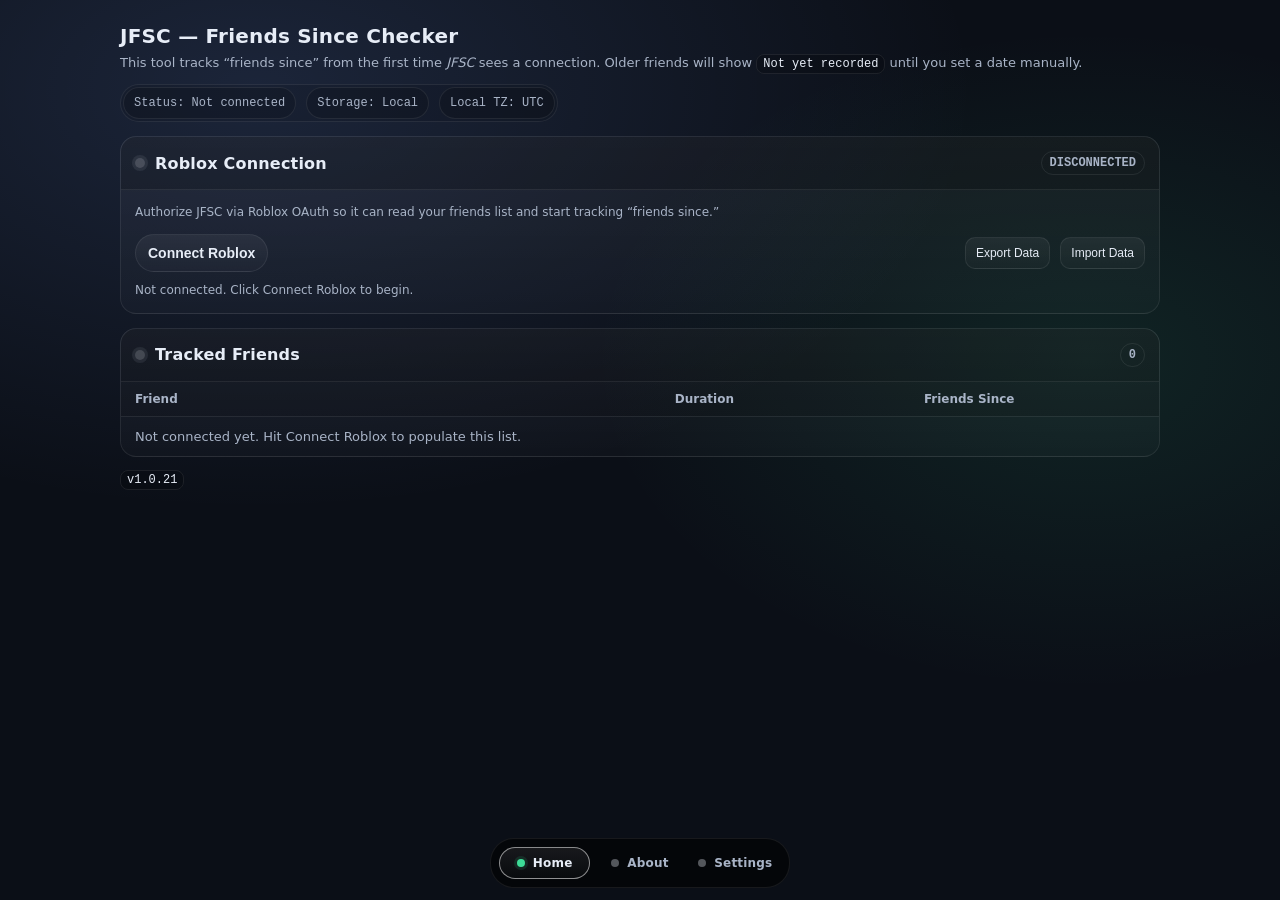
==== index.html @ 0843de8d "Reordered grid tabs" ====
<!doctype html>
<html lang="en">
	<head>
		<meta charset="utf-8" />
		<meta name="viewport" content="width=device-width,initial-scale=1,viewport-fit=cover" />
		<meta name="theme-color" content="#0b0f17">

		<meta name="apple-mobile-web-app-capable" content="yes">
		<meta name="apple-mobile-web-app-status-bar-style" content="black-translucent">

		<title>JFSC — Jeebus’ Friends Since Checker</title>

		<link rel="icon" href="./favicon.ico" sizes="any">
		<link rel="stylesheet" href="./assets/site.css">
	</head>
	<body>
		<div class="wrap">
			<header>
				<div>
					<h1>JFSC — Friends Since Checker</h1>
					<div class="sub">
						This tool tracks “friends since” from the first time <em>JFSC</em> sees a connection.
						Older friends will show <code class="inline">Not yet recorded</code> until you set a date manually.
					</div>
				</div>

				<div class="fadeWrap fadeScroll" id="toolbarFade">
					<div class="toolbar hScroll" id="toolbarScroll">
						<div class="pill" id="statusPill">Status: Not connected</div>
						<div class="pill" id="storagePill">Storage: Local</div>
						<div class="pill" id="tzPill">Local TZ: —</div>
					</div>
				</div>
			</header>

			<div class="grid">
				<section class="card span2">
					<div class="head">
						<div class="title"><span class="statusDot off" id="authDot"></span>Roblox Connection</div>
						<div class="tag" id="authTag">DISCONNECTED</div>
					</div>

					<div style="padding:14px;">
						<div class="footer" style="margin-top:0;">
							Authorize JFSC via Roblox OAuth so it can read your friends list and start tracking “friends since.”
						</div>

						<div class="toolbar" style="justify-content:flex-start; margin-top:12px; gap:10px; flex-wrap:wrap;">
							<button id="connectBtn" type="button" style="padding:10px 12px; font-weight:800;">
								Connect Roblox
							</button>

							<button id="disconnectBtn" type="button" class="smallBtn" style="display:none;">
								Disconnect
							</button>

							<span style="flex:1;"></span>

							<button id="exportBtn" type="button" class="smallBtn">
								Export Data
							</button>

							<button id="importBtn" type="button" class="smallBtn">
								Import Data
							</button>

							<input id="importFile" type="file" accept="application/json,.json" style="display:none;">
						</div>

						<div class="footer" id="authHint" style="margin-top:10px;">
							Not connected. Click <span class="mono">Connect Roblox</span> to begin.
						</div>
					</div>
				</section>

				<section class="card span2">
					<div class="head">
						<div class="title"><span class="statusDot off" id="friendsDot"></span>Tracked Friends</div>
						<div class="tag" id="friendsTag">0</div>
					</div>

					<div class="fadeWrap fadeScroll" id="friendsFade">
						<div class="tableScroll" id="friendsScroll" style="width: 100%;">
							<table>
								<thead>
									<tr>
										<th style="width:52%; cursor:pointer;" data-sort="name">Friend</th>
										<th style="width:24%; cursor:pointer;" data-sort="duration">Duration</th>
										<th style="width:24%; cursor:pointer;" data-sort="since">Friends Since</th>
									</tr>
								</thead>

								<tbody id="friendsBody">
									<tr>
										<td colspan="3" class="muted">
											Not connected yet. Hit <span class="mono">Connect Roblox</span> to populate this list.
										</td>
									</tr>
								</tbody>
							</table>
						</div>
					</div>
				</section>
			</div>

			<div class="footer">
				<code class="inline" id="versionCode">v—</code>
			</div>

			<div class="tabsBar" style="width: 100%;">
				<nav class="tabs">
					<a class="tabBtn active" data-tab="home" href="./"><span class="tabDot"></span> Home</a>
					<a class="tabBtn" data-tab="about" href="./pages/about/"><span class="tabDot"></span> About</a>
					<a class="tabBtn" data-tab="settings" href="./pages/settings/"><span class="tabDot"></span> Settings</a>
				</nav>
			</div>
		</div>

		<script type="module">
			import {
				attachFadeToScroller,
				autoMarkActiveTab,
				initAppSettings,
				startOrbBackgroundFromSettings,
				JSTC_VERSION
			} from "./assets/site.js"

			// Always-run boot (won’t brick if api/db/oauth are broken)
			const tz = Intl.DateTimeFormat().resolvedOptions().timeZone || "Local"
			document.getElementById("tzPill").textContent = `Local TZ: ${tz}`
			document.getElementById("versionCode").textContent = `v${JSTC_VERSION}`

			initAppSettings()
			startOrbBackgroundFromSettings({ spawnEveryMs: 1600, sizeMin: 340, sizeMax: 720 })
			autoMarkActiveTab("home")

			attachFadeToScroller(
				document.getElementById("toolbarScroll"),
				document.getElementById("toolbarFade")
			)

			attachFadeToScroller(
				document.getElementById("friendsScroll"),
				document.getElementById("friendsFade")
			)

			const el = {
				authDot: document.getElementById("authDot"),
				authTag: document.getElementById("authTag"),
				statusPill: document.getElementById("statusPill"),
				authHint: document.getElementById("authHint"),

				friendsDot: document.getElementById("friendsDot"),
				friendsTag: document.getElementById("friendsTag"),
				friendsBody: document.getElementById("friendsBody"),
				friendsScroll: document.getElementById("friendsScroll"),

				connectBtn: document.getElementById("connectBtn"),
				disconnectBtn: document.getElementById("disconnectBtn"),

				exportBtn: document.getElementById("exportBtn"),
				importBtn: document.getElementById("importBtn"),
				importFile: document.getElementById("importFile"),
			}

			const status = {
				lastText: "Not connected",
				timer: null,
			}

			function setStatus(text){
				status.lastText = text
				el.statusPill.textContent = `Status: ${text}`
			}

			function setStatusTemp(text, ms = 1800){
				if (status.timer) clearTimeout(status.timer)
				el.statusPill.textContent = `Status: ${text}`
				status.timer = setTimeout(() => {
					el.statusPill.textContent = `Status: ${status.lastText}`
					status.timer = null
				}, ms)
			}

			function setDotState(dotEl, state){
				// state: "ok" | "loading" | "error" | "off"
				dotEl.classList.remove("warn", "bad", "off")
				if (state === "loading") dotEl.classList.add("warn")
				else if (state === "error") dotEl.classList.add("bad")
				else if (state === "off") dotEl.classList.add("off")
			}

			function setAuthUi(connected, state){
				el.authTag.textContent = connected ? "CONNECTED" : "DISCONNECTED"
				setDotState(el.authDot, connected ? state : "off")
				el.authHint.textContent = connected
					? "Connected. You can reconnect if something stops working, or disconnect to clear local tokens."
					: "Not connected. Click Connect Roblox to begin."
			}

			function setFriendsUi(count, state){
				el.friendsTag.textContent = String(count ?? 0)
				setDotState(el.friendsDot, state)
			}

			function escapeHtml(s){
				return String(s)
					.replace(/&/g, "&amp;")
					.replace(/</g, "&lt;")
					.replace(/>/g, "&gt;")
					.replace(/"/g, "&quot;")
					.replace(/'/g, "&#039;")
			}

			function renderPlaceholder(text){
				el.friendsBody.innerHTML = `
					<tr>
						<td colspan="3" class="muted">${escapeHtml(text)}</td>
					</tr>
				`
			}

			function chunk(arr, size){
				const out = []
				for (let i = 0; i < arr.length; i += size) out.push(arr.slice(i, i + size))
				return out
			}

			async function copyToClipboard(text){
				const t = String(text ?? "")
				if (!t) return false

				try {
					if (navigator.clipboard?.writeText){
						await navigator.clipboard.writeText(t)
						return true
					}
				} catch {}

				try {
					const ta = document.createElement("textarea")
					ta.value = t
					ta.setAttribute("readonly", "true")
					ta.style.position = "fixed"
					ta.style.left = "-9999px"
					ta.style.top = "-9999px"
					document.body.appendChild(ta)
					ta.select()
					const ok = document.execCommand("copy")
					document.body.removeChild(ta)
					return !!ok
				} catch {}

				return false
			}

			// Load the rest only if those modules are valid
			let startOAuthLogin, api, db

			try {
				({ startOAuthLogin } = await import("./assets/oauth.js"))
				api = await import("./assets/api.js")
				db = await import("./assets/db.js")
			} catch (e) {
				console.error(e)
				setStatus("Boot failed")
				setAuthUi(false, "error")
				setFriendsUi(0, "off")
				renderPlaceholder("App boot failed. Open console for details.")
				throw e
			}

			const {
				fetchUserInfo,
				fetchAllFriends,
				fetchAvatarHeadshots,
				hasAccessToken,
				clearStoredTokens,
			} = api

			const {
				loadDb,
				ensureOwner,
				syncFriends,
				setManualFriendsSince,
				clearRecordedFriendsSince,
				formatLocalDateTime,
				formatDurationSince,
				loadFriendsCache,
				saveFriendsCache,

				// NEW db helpers
				exportTrackedData,
				importTrackedData,
			} = db

			const state = {
				userId: null,
				db: null,
				friends: [],
				headshotMap: new Map(),
				openEditorUserId: null,
				durationTimer: null,
			}
			
			const sortState = {
				key: "since",	// "name" | "since" | "duration"
				dir: "asc",		// "asc" | "desc"
			}

			function setHeaderSortIndicators(){
				const ths = document.querySelectorAll("#friendsScroll th[data-sort]")
				for (const th of ths){
					const key = th.dataset.sort
					const label = th.dataset.label || th.textContent.trim()
					th.dataset.label = label

					const active = (key === sortState.key)
					th.classList.toggle("isActive", active)

					const arrow = active ? (sortState.dir === "asc" ? "▲" : "▼") : ""
					th.innerHTML = `${escapeHtml(label)}<span class="thArrow" aria-hidden="true">${arrow}</span>`
				}
			}

			(function initFriendsHeaderSorting(){
			const thead = document.querySelector("#friendsScroll thead")
			if (!thead) return

			thead.addEventListener("mousedown", (ev) => {
				const th = ev.target.closest("th[data-sort]")
				if (th) ev.preventDefault()
			})

			thead.addEventListener("click", (ev) => {
				const th = ev.target.closest("th[data-sort]")
				if (!th) return

				const key = th.dataset.sort

				if (sortState.key === key){
				sortState.dir = (sortState.dir === "asc") ? "desc" : "asc"
				} else {
				sortState.key = key
				// defaults that feel right
				if (key === "duration") sortState.dir = "desc" // longest first
				else if (key === "since") sortState.dir = "asc" // earliest first
				else sortState.dir = "asc"
				}

				// Re-render using current state
				if (state.friends?.length){
				renderFriendsTable(state.friends, state.headshotMap, state.db)
				} else {
				// still update arrows even if we have no rows yet
				setHeaderSortIndicators()
				}
			})
			})()

			function updateConnectButtonLabel(){
				el.connectBtn.textContent = hasAccessToken() ? "Reconnect Roblox" : "Connect Roblox"
				el.disconnectBtn.style.display = hasAccessToken() ? "" : "none"
			}

			function badgeFor(rec){
				if (!rec) return { label: "LEGACY", source: "not_recorded" }
				if (rec.source === "manual") return { label: "MANUAL", source: "manual" }
				if (rec.friendsSinceMs) return { label: "OBSERVED", source: rec.source || "observed" }
				return { label: "LEGACY", source: rec.source || "not_recorded" }
			}

			function two(n){
				return String(n).padStart(2, "0")
			}

			function msToLocalDateInput(ms){
				if (!Number.isFinite(ms) || ms <= 0) return ""
				const d = new Date(ms)
				return `${d.getFullYear()}-${two(d.getMonth() + 1)}-${two(d.getDate())}`
			}

			function localDateInputToMs(v){
				// v: "YYYY-MM-DD" (local)
				if (!v || typeof v !== "string") return null
				const m = v.match(/^(\d{4})-(\d{2})-(\d{2})$/)
				if (!m) return null
				const y = Number(m[1])
				const mo = Number(m[2])
				const d = Number(m[3])
				if (!Number.isFinite(y) || !Number.isFinite(mo) || !Number.isFinite(d)) return null
				return new Date(y, mo - 1, d, 0, 0, 0, 0).getTime()
			}

			function tickDurations(){
				const now = Date.now()
				const nodes = el.friendsBody.querySelectorAll(".durText")
				for (const n of nodes){
					const ms = Number(n.dataset.sinceMs || 0)
					n.textContent = formatDurationSince(ms, { now })
				}
			}

			function startDurationTicker(){
				if (state.durationTimer) clearInterval(state.durationTimer)
				state.durationTimer = setInterval(tickDurations, 1000)
				tickDurations()
			}

			function closeOpenEditor(){
				if (!state.openEditorUserId) return
				const uid = state.openEditorUserId
				state.openEditorUserId = null
				updateRowFromDb(uid)
			}

			function updateRowFromDb(userId){
				const uid = Number(userId)
				if (!Number.isFinite(uid) || uid <= 0) return

				const rec = state.db?.friends?.[String(uid)] || null
				const sinceMs = rec?.friendsSinceMs ?? 0
				const badge = badgeFor(rec)

				const sinceSpan = el.friendsBody.querySelector(`.sinceText[data-uid="${uid}"]`)
				const durSpan = el.friendsBody.querySelector(`.durText[data-uid="${uid}"]`)
				const badgeSpan = el.friendsBody.querySelector(`.badgeTag[data-uid="${uid}"]`)
				const sinceCell = el.friendsBody.querySelector(`td[data-cell="since"][data-uid="${uid}"]`)

				if (sinceSpan){
					sinceSpan.dataset.sinceMs = String(sinceMs || 0)
					sinceSpan.textContent = sinceMs ? formatLocalDateTime(sinceMs) : "Not yet recorded"
				}
				if (durSpan){
					durSpan.dataset.sinceMs = String(sinceMs || 0)
				}
				if (badgeSpan){
					badgeSpan.textContent = badge.label
				}
				if (sinceCell && !sinceSpan){
					const sinceText = sinceMs ? formatLocalDateTime(sinceMs) : "Not yet recorded"
					sinceCell.innerHTML = `
							<span class="sinceText" data-uid="${uid}" data-since-ms="${sinceMs || 0}">${escapeHtml(sinceText)}</span>
							<button type="button" class="smallBtn" data-action="edit-since" data-uid="${uid}" style="margin-left:4px; padding:6px 8px;">✏</button>
					`
				}
				tickDurations()
			}

			function openEditor(userId){
				const uid = Number(userId)
				if (!Number.isFinite(uid) || uid <= 0) return
				if (state.openEditorUserId && state.openEditorUserId !== uid) closeOpenEditor()
				state.openEditorUserId = uid

				const sinceCell = el.friendsBody.querySelector(`td[data-cell="since"][data-uid="${uid}"]`)
				if (!sinceCell) return

				const rec = state.db?.friends?.[String(uid)] || null
				const sinceMs = rec?.friendsSinceMs ?? 0
				const v = sinceMs ? msToLocalDateInput(sinceMs) : ""

				sinceCell.innerHTML = `
					<div style="display:flex; gap:8px; align-items:center; flex-wrap:wrap;">
						<input
							type="date"
							value="${escapeHtml(v)}"
							data-uid="${uid}"
							class="sinceInput"
							style="
								width: 160px;
								color: var(--text);
								background: rgba(0,0,0,.18);
								border: 1px solid var(--border);
								border-radius: 10px;
								padding: 8px 10px;
								font-family: var(--mono);
								font-size: 12px;
								outline: none;
							"
						/>
						<button type="button" class="smallBtn" data-action="save-since" data-uid="${uid}" style="font-weight:800; padding:6px 10px;">Save</button>
						<button type="button" class="smallBtn" data-action="clear-since" data-uid="${uid}" style="padding:6px 10px;">Clear</button>
						<button type="button" class="smallBtn" data-action="cancel-since" data-uid="${uid}" style="padding:6px 10px;">Cancel</button>
					</div>
					<div class="muted" style="margin-top:8px;">Set the date you became friends (local date). Time isn’t tracked.</div>
				`

				const input = sinceCell.querySelector("input.sinceInput")
				if (input) input.focus()
			}

			function renderFriendsTable(friends, headshotMap, dbState){
				state.friends = friends || []
				state.headshotMap = headshotMap || new Map()
				state.db = dbState || state.db

				const rows = (friends || []).map((f) => {
					const rec = dbState?.friends?.[String(f.id)] || null
					const friendsSinceMs = rec?.friendsSinceMs ?? null
					const badge = badgeFor(rec)

					return {
						id: f.id,
						name: f.name || "",
						displayName: f.displayName || "",
						img: headshotMap.get(f.id) || "",
						friendsSinceMs,
						badge,
					}
				})

				function sortRank(ms){
					// Not recorded goes last.
					return ms ? 0 : 1
				}

				rows.sort((a, b) => {
					const dir = sortState.dir === "asc" ? 1 : -1

					// Always push "Not yet recorded" to the bottom regardless of direction
					const ar = sortRank(a.friendsSinceMs)
					const br = sortRank(b.friendsSinceMs)
					if (ar !== br) return ar - br

					if (sortState.key === "name"){
						const an = (a.displayName || a.name || `User ${a.id}`).toLowerCase()
						const bn = (b.displayName || b.name || `User ${b.id}`).toLowerCase()
						return an.localeCompare(bn) * dir
					}

					if (sortState.key === "since"){
						// Earlier/later friends since
						const av = a.friendsSinceMs || 0
						const bv = b.friendsSinceMs || 0
						return (av - bv) * dir
					}

					if (sortState.key === "duration"){
						// Duration is essentially "how old is friendsSinceMs"
						// Older sinceMs => longer duration.
						const av = a.friendsSinceMs || 0
						const bv = b.friendsSinceMs || 0
						return (av - bv) * dir
					}

					// fallback
					return 0
				})

				el.friendsBody.innerHTML = rows.map((r) => {
					const displayName = r.displayName || r.name || `User ${r.id}`
					const username = r.name ? `@${r.name}` : "@—"
					const sinceText = r.friendsSinceMs ? formatLocalDateTime(r.friendsSinceMs) : "Not yet recorded"
					const sinceMs = r.friendsSinceMs || 0

					const img = r.img
						? `<img class="friendAvatar" src="${escapeHtml(r.img)}" alt="">`
						: `<span class="friendAvatar ph"></span>`

					return `
						<tr>
							<td class="friendCell">
								${img}
								<div class="friendMeta">
									<div class="friendTop">
										<span
											data-copy-text="${escapeHtml(displayName)}"
											title="Click to copy display name"
											class="friendDisplay"
										>${escapeHtml(displayName)}</span>

										<span class="tag badgeTag" data-uid="${r.id}">${escapeHtml(r.badge.label)}</span>
									</div>

									<div class="friendSub">
										<span
											data-copy-text="${escapeHtml(username)}"
											title="Click to copy username"
											class="friendCopy"
										>${escapeHtml(username)}</span>

										<span
											data-copy-text="${escapeHtml(String(r.id))}"
											title="Click to copy user id"
											class="friendCopy"
										> (${escapeHtml(String(r.id))})</span>
									</div>
								</div>
							</td>
							
							<td class="mono" style="width:max-content;">
								<span class="durText" data-uid="${r.id}" data-since-ms="${sinceMs}">${escapeHtml(formatDurationSince(sinceMs, { now: Date.now() }))}</span>
							</td>
							<td class="mono" data-cell="since" data-uid="${r.id}" style="width:max-content;">
								<div>
									<span class="sinceText" data-uid="${r.id}" data-since-ms="${sinceMs}">${escapeHtml(sinceText)}</span>
									<button type="button" class="smallBtn" data-action="edit-since" data-uid="${r.id}" style="margin-left:4px; padding:6px 8px;">✏</button>
								</div>
							</td>
						</tr>
					`
				}).join("")

				setHeaderSortIndicators()
				startDurationTicker()
			}

			function downloadJson(filename, obj){
				const txt = JSON.stringify(obj, null, 2)
				const blob = new Blob([txt], { type: "application/json" })
				const url = URL.createObjectURL(blob)

				const a = document.createElement("a")
				a.href = url
				a.download = filename
				document.body.appendChild(a)
				a.click()
				document.body.removeChild(a)

				setTimeout(() => URL.revokeObjectURL(url), 2500)
			}

			function applyImport(payload){
				if (!state.userId || !state.friends?.length){
					setStatusTemp("Import requires a loaded friends list (Connect first).", 3200)
					return
				}

				const allowedFriendIds = new Set(
					state.friends
						.map((f) => Number(f.id))
						.filter((n) => Number.isFinite(n) && n > 0)
				)

				state.db = state.db || loadDb()

				const res = importTrackedData(state.db, payload, {
					allowedFriendIds,
					manualOverrides: true,
				})

				state.db = res.db

				// Refresh snapshot after import (optional but useful)
				if (typeof saveFriendsCache === "function"){
					try { saveFriendsCache(state.db, state.friends, state.headshotMap) } catch {}
				}

				renderFriendsTable(state.friends, state.headshotMap, state.db)

				setStatusTemp(
					`Imported ${res.applied}. Skipped ${res.skippedNotFriend} not-friends, ${res.skippedProtected} manual-protected, ${res.skippedBad} invalid.`,
					4200
				)
			}

			async function refreshFriends(){
				updateConnectButtonLabel()

				if (!hasAccessToken()){
					setStatus("Not connected")
					setAuthUi(false, "off")
					setFriendsUi(0, "off")
					renderPlaceholder("Not connected yet. Hit Connect Roblox to populate this list.")
					return
				}

				// Try to show cached friends instantly
				state.db = null
				state.userId = null
				state.friends = []
				state.headshotMap = new Map()
				state.openEditorUserId = null

				let cached = null
				try {
					state.db = loadDb()
					if (typeof loadFriendsCache === "function") cached = loadFriendsCache(state.db)
				} catch (e) {
					console.warn("Local cache load failed:", e)
				}

				if (cached && cached.friends?.length) {
					setStatus("Updating…")
					setAuthUi(true, "loading")
					setFriendsUi(cached.friends.length, "loading")
					renderFriendsTable(cached.friends, cached.headshotMap || new Map(), state.db)
				} else {
					setStatus("Loading…")
					setAuthUi(true, "loading")
					setFriendsUi(0, "loading")
					renderPlaceholder("Loading user…")
				}

				let user
				try {
					user = await fetchUserInfo()
				} catch (e) {
					console.error(e)
					setStatus("Auth failed")
					setAuthUi(true, "error")
					setFriendsUi(0, "off")
					renderPlaceholder("Failed to load user info. Try reconnecting.")
					return
				}

				const userId = Number(user?.sub || 0)
				if (!Number.isFinite(userId) || userId <= 0){
					setStatus("Auth failed")
					setAuthUi(true, "error")
					setFriendsUi(0, "off")
					renderPlaceholder("OAuth userinfo did not include a valid user id.")
					return
				}

				setStatus("Updating…")
				setAuthUi(true, "ok")
				if (!cached || !cached.friends?.length){
					setFriendsUi(0, "loading")
					renderPlaceholder("Loading friends list…")
				}

				let friends = []
				try {
					friends = await fetchAllFriends(userId, { pageLimit: 100, hardCap: 5000 })
				} catch (e) {
					console.error(e)
					setStatus("Loading failed")
					setAuthUi(true, "ok")
					setFriendsUi(0, "error")
					renderPlaceholder("Failed to fetch friends list (rate limited or endpoint error).")
					return
				}

				setStatus("Connected")
				setAuthUi(true, "ok")
				setFriendsUi(friends.length, "ok")

				const ids = friends.map((f) => f.id)
				const headshotMap = new Map(cached?.headshotMap ? cached.headshotMap : [])

				const missing = ids.filter((id) => !headshotMap.get(id))
				if (missing.length){
					if (!cached || !cached.friends?.length) renderPlaceholder("Loading thumbnails…")
					for (const part of chunk(missing, 100)){
						try {
							const m = await fetchAvatarHeadshots(part, { size: "48x48", isCircular: true })
							for (const [k, v] of m.entries()) headshotMap.set(k, v)
						} catch (e) {
							console.warn("Headshot fetch chunk failed:", e)
						}
					}
				}

				let dbState = state.db || loadDb()
				dbState = ensureOwner(dbState, userId)
				syncFriends(dbState, ids)

				state.db = dbState
				state.userId = userId
				state.friends = friends
				state.headshotMap = headshotMap

				if (typeof saveFriendsCache === "function"){
					try { saveFriendsCache(dbState, friends, headshotMap) } catch (e) { console.warn("Cache save failed:", e) }
				}

				renderFriendsTable(friends, headshotMap, dbState)

				document.querySelector("#friendsScroll thead")?.addEventListener("click", (ev) => {
					const th = ev.target.closest("th[data-sort]")
					if (!th) return

					const key = th.dataset.sort

					if (sortState.key === key){
						sortState.dir = (sortState.dir === "asc") ? "desc" : "asc"
					} else {
						sortState.key = key
						// sensible defaults per column:
						if (key === "duration") sortState.dir = "desc" // longest first
						else if (key === "since") sortState.dir = "asc" // earliest first
						else sortState.dir = "asc"
					}

					// Re-render using current state
					if (state.friends?.length){
						renderFriendsTable(state.friends, state.headshotMap, state.db)
						setStatusTemp(`Sorted: ${sortState.key} (${sortState.dir})`, 900)
					}
				})
			}

			// Click handling: copy + editor buttons
			el.friendsBody.addEventListener("click", async (ev) => {
				// Copy behavior (displayName / @username / (id))
				const copyEl = ev.target.closest("[data-copy-text]")
				if (copyEl && !ev.target.closest("button")){
					const text = copyEl.dataset.copyText || ""
					const ok = await copyToClipboard(text)
					if (ok) setStatusTemp(`Copied: ${text}`, 1400)
					else setStatusTemp("Copy failed (browser blocked).", 1800)
					return
				}

				// Editor buttons
				const btn = ev.target.closest("button[data-action]")
				if (!btn) return

				const action = btn.dataset.action
				const uid = Number(btn.dataset.uid || 0)
				if (!Number.isFinite(uid) || uid <= 0) return

				if (action === "edit-since") {
					openEditor(uid)
					return
				}

				if (action === "cancel-since") {
					closeOpenEditor()
					return
				}

				if (action === "clear-since") {
					try {
						state.db = clearRecordedFriendsSince(state.db, uid)
						updateRowFromDb(uid)
						state.openEditorUserId = null
					} catch (e) {
						console.error(e)
					}
					return
				}

				if (action === "save-since") {
					const cell = btn.closest("td")
					const input = cell?.querySelector("input.sinceInput")
					const v = input?.value || ""
					const ms = localDateInputToMs(v)
					if (!ms) return

					try {
						state.db = setManualFriendsSince(state.db, uid, ms)
						updateRowFromDb(uid)
						state.openEditorUserId = null
					} catch (e) {
						console.error(e)
					}
					return
				}
			})

			el.exportBtn.addEventListener("click", () => {
				const d = state.db || loadDb()
				const payload = exportTrackedData(d)

				const dt = new Date()
				const stamp = `${dt.getFullYear()}-${two(dt.getMonth() + 1)}-${two(dt.getDate())}_${two(dt.getHours())}${two(dt.getMinutes())}${two(dt.getSeconds())}`
				downloadJson(`JFSC_TrackedData_${stamp}.json`, payload)

				setStatusTemp("Exported JSON file.", 1800)
			})

			el.importBtn.addEventListener("click", () => {
				el.importFile.value = ""
				el.importFile.click()
			})

			el.importFile.addEventListener("change", async () => {
				const f = el.importFile.files?.[0]
				if (!f) return
				try {
					const txt = await f.text()
					const payload = JSON.parse(txt)
					applyImport(payload)
				} catch (e) {
					console.error(e)
					setStatusTemp("Import failed (invalid JSON).", 2600)
				}
			})

			el.connectBtn.addEventListener("click", async () => {
				try {
					await startOAuthLogin()
				} catch (e) {
					console.error(e)
				}
			})

			el.disconnectBtn.addEventListener("click", () => {
				clearStoredTokens()
				updateConnectButtonLabel()
				setStatus("Not connected")
				setAuthUi(false, "off")
				setFriendsUi(0, "off")
				renderPlaceholder("Disconnected. Hit Connect Roblox to populate this list.")
			})

			updateConnectButtonLabel()
			refreshFriends()
		</script>
	</body>
</html>
---- assets/site.css ----
:root{
  --bg:#0b0f17;
  --card:#121a2a;
  --text:#e7edf7;
  --muted:#a9b4c7;
  --border:rgba(255,255,255,.08);
  --good:#3ddc97;
  --warn:#ffcc66;
  --bad:#ff6b6b;
  --mono: ui-monospace, SFMono-Regular, Menlo, Monaco, Consolas, "Liberation Mono", "Courier New", monospace;
  --ui: system-ui, -apple-system, Segoe UI, Roboto, Arial, sans-serif;
}

*{ box-sizing:border-box; }

body{
  margin:0;
  font-family:var(--ui);
  color:var(--text);
  background:
    radial-gradient(1200px 700px at 20% 10%, rgba(122,162,255,.15), transparent 60%),
    radial-gradient(900px 600px at 85% 40%, rgba(61,220,151,.10), transparent 55%),
    var(--bg);
  min-height:100vh;
  display:flex;
  justify-content:center;
  padding:
    calc(24px + env(safe-area-inset-top))
    calc(24px + env(safe-area-inset-right))
    calc(24px + env(safe-area-inset-bottom))
    calc(24px + env(safe-area-inset-left));
}

.wrap{ width:min(1040px, 100%); }

header{
  display:flex;
  flex-wrap:wrap;
  gap:12px 16px;
  align-items:baseline;
  justify-content:space-between;
  margin-bottom:14px;
}

h1{ font-size:20px; margin:0; letter-spacing:.2px; }

.cornerRefresh{
  position: fixed;
  left: 12px;
  bottom: 12px;
  z-index: 9999;
}

@supports (padding: max(0px)) {
  .cornerRefresh{
    left: max(12px, env(safe-area-inset-left));
    bottom: max(12px, env(safe-area-inset-bottom));
  }
}

.sub{
  color:var(--muted);
  font-size:13px;
  margin-top:6px;
  line-height:1.35;
}

.toolbar{
  display:flex;
  gap:10px;
  flex-wrap:wrap;
  align-items:center;
  justify-content:flex-end;
}

.pill{
  font-family:var(--mono);
  font-size:12px;
  color:var(--muted);
  padding:8px 10px;
  border:1px solid var(--border);
  border-radius:999px;
  background:rgba(0,0,0,.15);
  white-space:nowrap;
}

button{
  appearance:none;
  border:1px solid var(--border);
  background:linear-gradient(180deg, rgba(255,255,255,.06), rgba(255,255,255,.02));
  color:var(--text);
  padding:4px 8px;
  border-radius:128px;
  cursor:pointer;
  font-weight:500;
  font-size:14px;
  white-space:nowrap;
}

button:hover{ border-color:rgba(255,255,255,.16); }
button:active{ transform:translateY(1px); }

.grid{
  display:grid;
  grid-template-columns:1fr;
  gap:14px;
}

@media (min-width: 1100px){
  .grid{ grid-template-columns: 1fr 1fr; }
  .card.span2{ grid-column: 1 / -1; }
}

.btn{
  display:inline-flex;
  align-items:center;
  gap:10px;
}

.btnIcon{
  width:18px;
  height:18px;
  opacity:.9;
  flex:0 0 auto;
  background-size:contain;
  background-repeat:no-repeat;
  background-position:center;
  transform: translateY(-.5px);
}

.bgLock{ background-image:url("https://cdn-icons-png.freepik.com/512/8336/8336773.png"); }
.bgFile{ background-image:url("https://cdn-icons-png.freepik.com/512/8336/8336773.png"); }

.card{
	border:1px solid var(--border);
	border-radius:16px;
	overflow:hidden;
	background:linear-gradient(180deg, rgba(255,255,255,.05), rgba(255,255,255,.02));
}

.card .head{
  padding:14px 14px 14px 14px;
  display:flex;
  align-items:center;
  justify-content:space-between;
  gap:10px;
  border-bottom:1px solid var(--border);
  background: rgba(0,0,0,.18);
}

.card .title{
  font-weight:800;
  letter-spacing:.2px;
  display:flex;
  align-items:center;
  gap:10px;
}

.tag{
  font-size:12px;
  font-weight:800;
  padding:4px 8px;
  border-radius:999px;
  border:1px solid var(--border);
  color:var(--muted);
  font-family:var(--mono);
  white-space:nowrap;
}

table{ width:100%; border-collapse:collapse; }

thead th{
  text-align:left;
  font-size:12px;
  color:var(--muted);
  font-weight:700;
  padding:10px 14px;
  border-bottom:1px solid var(--border);
  background: rgba(0,0,0,.10);
  white-space:nowrap;
}

tbody td{
  padding:12px 14px;
  border-bottom:1px solid rgba(255,255,255,.05);
  vertical-align:top;
  font-size:13px;
}

tbody tr:last-child td{ border-bottom:none; }

.mono{ font-family:var(--mono); }
.muted{ color:var(--muted); }
.right{ text-align:right; }

.statusDot{
  width:10px;
  height:10px;
  border-radius:50%;
  background:var(--good);
  box-shadow:0 0 0 3px rgba(61,220,151,.10);
  flex:0 0 auto;
}

.statusDot.warn{
  background:var(--warn);
  box-shadow:0 0 0 3px rgba(255,204,102,.10);
}

.statusDot.bad{
  background:var(--bad);
  box-shadow:0 0 0 3px rgba(255,107,107,.12);
}

.statusDot.off{
  background: rgba(231,237,247,.22);
  box-shadow: 0 0 0 3px rgba(231,237,247,.08);
}

tr.ended td{
  opacity: .65;
}

.footer{
  margin-top:14px;
  color:var(--muted);
  font-size:12px;
  line-height:1.45;
}

code.inline{
  font-family:var(--mono);
  font-size:12px;
  padding:2px 6px;
  border-radius:8px;
  border:1px solid var(--border);
  background:rgba(0,0,0,.18);
  color:var(--text);
  white-space:nowrap;
}

/* Inline hyperlink pill */
a.inlineLink{
  font-family: var(--mono);
  font-size: 12px;
  padding: 2px 6px;
  border-radius: 8px;
  border: 1px solid var(--border);
  background: rgba(0,0,0,.18);
  color: var(--text);
  text-decoration: none;
  display: inline-block;
  white-space:nowrap;
}

a.inlineLink:hover{
  border-color: rgba(255,255,255,.16);
  text-decoration: underline;
}

a.inlineLink:active{
  transform: translateY(1px);
}

/* Platform pills */
.platformLinks{
  display:flex;
  flex-wrap:wrap;
  gap:8px;
  margin-left:8px;
  align-items:center;
}

a.platformLink{
  font-family: var(--mono);
  font-size: 12px;
  padding: 4px 8px;
  border-radius: 10px;
  border: 1px solid var(--border);
  background: rgba(0,0,0,.18);
  color: var(--text);
  text-decoration: none;
  display: inline-flex;
  align-items: center;
  gap: 8px;
  white-space:nowrap;
  flex: 0 0 auto;
}

a.platformLink:hover{
  border-color: rgba(255,255,255,.16);
  text-decoration: underline;
}

a.platformLink:active{
  transform: translateY(1px);
}

.platformIcon{
  width: 16px;
  height: 16px;
  border-radius: 4px;
  flex: 0 0 auto;
  image-rendering: auto;
}

/* Make the friends table willing to overflow horizontally */
#friendsScroll table{
	width: max-content;
	min-width: 100%;
}

/* Prefer scrolling over wrapping */
#friendsScroll th,
#friendsScroll td{
	white-space: nowrap;
}

/* Sortable headers */
#friendsScroll thead th[data-sort]{
  cursor: pointer;
  user-select: none;
  -webkit-user-select: none;
}

#friendsScroll thead th[data-sort] .thArrow{
  display: inline-block;
  margin-left: 6px;
  font-size: .55em; /* ~0.5x-ish */
  opacity: .75;
  transform: translateY(-1px);
}

#friendsScroll thead th[data-sort].isActive .thArrow{
  opacity: .95;
}

/* Friend cell: avatar + text never stack */
.friendCell{
	display: flex;
	align-items: center;
	gap: 10px;
	flex-wrap: nowrap;
}

/* Avatar should never shrink */
.friendAvatar{
	flex: 0 0 auto;
	width: 28px;
	height: 28px;
	border-radius: 999px;
	box-shadow: 0 0 0 1px rgba(255,255,255,.12);
}

.friendAvatar.ph{
	background: rgba(255,255,255,.06);
	box-shadow: 0 0 0 1px rgba(255,255,255,.10);
}

/* The text block also should not shrink into wrapping */
.friendMeta{
	display: flex;
	flex-direction: column;
	gap: 2px;
	flex: 0 0 auto;
}

.friendTop{
	display: flex;
	align-items: center;
	gap: 8px;
	flex-wrap: nowrap;
}

.friendSub{
	display: flex;
	gap: 6px;
	flex-wrap: nowrap;
	font-size: 12px;
	opacity: .78;
}

.friendDisplay{
	font-weight: 800;
	cursor: pointer;
}

.friendCopy{
	cursor: pointer;
}


/* ============================================================
   Horizontal scroll + conditional fade edges
   ============================================================ */

.hScroll{
  overflow-x:auto;
  -webkit-overflow-scrolling: touch;
  position: relative;
}

/* Table wrapper */
.tableScroll{
  overflow-x:auto;
  -webkit-overflow-scrolling: touch;
  position: relative;
}

.tableScroll table{
  min-width: 480px;
}

/* Toolbar fade wrapper needs to clip its ::before/::after */
#toolbarFade{
  overflow:hidden;
  border-radius: 999px; /* matches your pill style */
  max-width: 100%;
  
  background: rgba(0,0,0,.10);
  border: 1px solid var(--border);
  padding: 2px;
}

/* Flexbox gotcha: allow the fadeWrap to shrink inside header */
header > #toolbarFade{
  min-width: 0;
}

/* Fades: only visible when .isScrollable is present.
   Left fade hidden when atStart, right fade hidden when atEnd. */
.fadeScroll::before,
.fadeScroll::after{
  content:"";
  position:absolute;
  top:0;
  bottom:0;
  width:26px;
  pointer-events:none;
  opacity:0;
  transition: opacity 160ms ease;
}

.fadeScroll::before{
  left:0;
  background: linear-gradient(90deg, rgba(11,15,23,.98), rgba(11,15,23,0));
}

.fadeScroll::after{
  right:0;
  background: linear-gradient(270deg, rgba(11,15,23,.98), rgba(11,15,23,0));
}

.fadeScroll.isScrollable::before,
.fadeScroll.isScrollable::after{
  opacity:1;
}

.fadeScroll.isScrollable.atStart::before{ opacity:0; }
.fadeScroll.isScrollable.atEnd::after{ opacity:0; }

/* Inner scroller stays purely a scroller */
.fadeWrap > .tableScroll,
.fadeWrap > .hScroll{
  position: relative;
}

/* Fades must live on a NON-scrolling wrapper */
.fadeWrap{
  position: relative;
}

/* Fades */
.fadeWrap.fadeScroll::before,
.fadeWrap.fadeScroll::after{
  content:"";
  position:absolute;
  top:0;
  bottom:0;
  width:26px;
  pointer-events:none;
  opacity:0;
  transition: opacity 240ms ease-out;
  
  z-index: 3;
}

.fadeWrap.fadeScroll::before{
  left:0;
  background: linear-gradient(90deg, rgba(11,15,23,.98), rgba(11,15,23,0));
}

.fadeWrap.fadeScroll::after{
  right:0;
  background: linear-gradient(270deg, rgba(11,15,23,.98), rgba(11,15,23,0));
}

/* Only show when overflow exists */
.fadeWrap.fadeScroll.isScrollable::before,
.fadeWrap.fadeScroll.isScrollable::after{
  opacity:1;
}

.fadeWrap.fadeScroll.isScrollable.atStart::before{ opacity:0; }
.fadeWrap.fadeScroll.isScrollable.atEnd::after{ opacity:0; }

/* Mobile: prefer swipe-scroll instead of wrapping for toolbar + platform row */
@media (max-width: 560px){
  .toolbar{
    flex-wrap: nowrap;
    justify-content:flex-start;
  }
  .platformLinks{
    flex-wrap: nowrap;
  }
  body{
    padding:
      calc(16px + env(safe-area-inset-top))
      calc(16px + env(safe-area-inset-right))
      calc(16px + env(safe-area-inset-bottom))
      calc(16px + env(safe-area-inset-left));
  }
}

/* Themed scrollbars
/* WebKit: Chrome/Safari/Edge */

.tableScroll::-webkit-scrollbar,
.hScroll::-webkit-scrollbar{
  height: 10px;
}

.tableScroll::-webkit-scrollbar-track,
.hScroll::-webkit-scrollbar-track{
  background: transparent;
}

.tableScroll::-webkit-scrollbar-thumb,
.hScroll::-webkit-scrollbar-thumb{
  background: rgba(231,237,247,.18);
  border-radius: 999px;
  border: 3px solid transparent;
  background-clip: content-box;
}

.tableScroll::-webkit-scrollbar-thumb:hover,
.hScroll::-webkit-scrollbar-thumb:hover{
  background: rgba(231,237,247,.28);
  border: 3px solid transparent;
  background-clip: content-box;
}

/* Firefox */
.tableScroll, .hScroll{
  scrollbar-color: rgba(231,237,247,.22) transparent;
  scrollbar-width: thin;
}

/* ===== Bottom Tabs ===== */
.tabsBar{
	position: fixed;
	left: 0;
	right: 0;
	bottom: 12px;

	display: flex;
	justify-content: center;

	z-index: 9999;

	/* allow clicks only on the pill, not the whole bar strip */
	pointer-events: none;

	margin-top: 0;
	border-top: 0;
	
	padding-top: 0;
	padding-bottom: 0;
	padding-right: 12px;
	padding-left: 12px;
}

/* child selector */
.tabsBar .tabs{
	pointer-events: auto;
	display: flex;
	align-items: center;
	justify-content: center;
	
	/* single row */
	flex-wrap: nowrap;

	gap: 4px;
	padding: 8px;

	border: 1px solid var(--border);
	border-radius: 24px;
	background: rgba(0,0,0,.58);
	transition: background-color 400ms ease, border-color 400ms ease;

	/* keep inside screen bounds */
	width: min(560px, calc(100vw - 24px));
	overflow: hidden;
}

@supports (padding: max(0px)) {
  .tabsBar{
    bottom: max(12px, env(safe-area-inset-bottom));
  }
  .tabsBar .tabs{
    /* respect left/right safe areas too */
    width: min(
      300px,
      calc(100vw - 24px - env(safe-area-inset-left) - env(safe-area-inset-right))
    );
  }
}

.tabBtn{
	position: relative;
	appearance: none;
	border: 1px solid transparent;
	background: transparent;
	color: var(--muted);
	text-decoration: none;

	padding: 8px 12px;
	border-radius: 24px;
	cursor: pointer;

	font-weight: 800;
	font-size: 12px;
	letter-spacing: .2px;

	display: flex;
	align-items: center;
	gap: 8px;
	
	/* squeeze evenly across the row */
	flex: 1 1 0;
	min-width: 0;
	justify-content: center;

	/* never wrap vertically */
	white-space: nowrap;
	overflow: hidden;
	text-overflow: ellipsis;

	transition: background-color 300ms ease, border-color 300ms ease, color 300ms ease;
}

.tabBtn:hover{
  border-color: rgba(255,255,255,.42);
  color: var(--text);
}

.tabBtn.active{
	border: 1px solid rgba(255,255,255,.52);
	background: linear-gradient(180deg, rgba(255,255,255,.08), rgba(255,255,255,.02));
	color: var(--text);
}

.tabBtn.active:hover{
  border-color: rgba(255,255,255,.52);
  color: var(--text);
}

.tabDot{
  width:  8px;
  height: 8px;
  border-radius: 999px;
  aspect-ratio: 1 / 1;
  background: rgba(231,237,247,.35);
  flex-shrink: 0;
  flex: 0 0 8px;
}

.tabText{
  min-width: 0;
  overflow: hidden;
  text-overflow: ellipsis;
  white-space: nowrap;
}

.tabBtn.active .tabDot{
  background: var(--good);
  box-shadow: 0 0 0 3px rgba(61,220,151,.12);
}

.tabsBar .tabs:hover{
  background: rgba(0,0,0,.88);
}

@media (hover: none){
  .tabsBar .tabs:active{
    background: rgba(0,0,0,.88);
  }
}

/* Page containers */
.page{
  display:none;
}
.page.active{
  display:block;
}

/* ============================================================
   Orb background layer (required for startOrbBackground())
   ============================================================ */

.bgOrbs{
  position: fixed;
  inset: 0;
  overflow: hidden;
  pointer-events: none;
  z-index: 0;
}

:root{
  --tabsDockPad: 120px; /* fallback if JS doesn't run */
}

.wrap{
  position: relative;
  z-index: 1;
  padding-bottom: calc(var(--tabsDockPad) + env(safe-area-inset-bottom));
}

/* Orb container now holds 2 inner layers that crossfade (morph),
   instead of creating/removing many .bgOrb nodes (layering). */
.bgOrb{
  position: absolute;
  left: 50%;
  top: 50%;
  width: 420px;
  height: 420px;
  border-radius: 999px;

  filter: blur(24px);
  opacity: 0;
  mix-blend-mode: screen;

  transform: translate3d(0,0,0);
  will-change: left, top, width, height, transform, opacity, filter;
}

.bgOrbLayer{
  position: absolute;
  inset: 0;
  border-radius: 999px;

  background: radial-gradient(
    circle,
    rgba(var(--rgb), var(--a)) 0%,
    rgba(var(--rgb), 0) 70%
  );

  opacity: 0;
  will-change: opacity;
}

@keyframes orbLife{
  0%{
    opacity: 0;
    transform: translate3d(0,0,0) scale(0.6);
  }
  18%{
    opacity: 0.85;
    transform: translate3d(calc(var(--dx) * 0.25), calc(var(--dy) * 0.25), 0) scale(1.06);
  }
  70%{
    opacity: 0.72;
    transform: translate3d(calc(var(--dx) * 0.85), calc(var(--dy) * 0.85), 0) scale(1.12);
  }
  100%{
    opacity: 0;
    transform: translate3d(var(--dx), var(--dy), 0) scale(0.72);
  }
}

/* Settings “hard off” helpers (driven by JS) */
:root.reduceMotion .bgOrbs,
:root.orbsOff .bgOrbs{
  display:none;
}

/* ============================================================
   Settings page form styles
   ============================================================ */

.form{
  padding: 14px;
  display: grid;
  gap: 12px;
}

.field{
  display: grid;
  gap: 6px;
}

.label{
  font-size: 12px;
  font-weight: 800;
  letter-spacing: .2px;
  color: var(--muted);
}

.help{
  font-size: 12px;
  color: var(--muted);
  line-height: 1.35;
}

.controlRow{
  display:flex;
  align-items:center;
  gap:10px;
  flex-wrap:wrap;
}

/* Slider contrast + theme */
.sliderControl input[type="range"]{
  width: min(420px, 100%);
  accent-color: rgb(59, 108, 182);           /* modern browsers */
  height: 28px;                        /* gives thumb room */
  background: transparent;
}

/* WebKit (Safari/iOS/Chrome/Edge) */
.sliderControl input[type="range"]::-webkit-slider-runnable-track{
  height: 8px;
  border-radius: 999px;
  background: rgba(231,237,247,.18);
  border: 1px solid rgba(255,255,255,.10);
}

.sliderControl input[type="range"]::-webkit-slider-thumb{
  -webkit-appearance: none;
  appearance: none;
  width: 18px;
  height: 18px;
  border-radius: 999px;

  background: var(--text);
  border: 1px solid rgba(255,255,255,.18);

  /* “glow” to pop off dark bg */
  box-shadow:
    0 0 0 4px rgba(52, 60, 70, 0.18),
    0 6px 18px rgba(0,0,0,.45);

  margin-top: -6px; /* centers thumb on 8px track */
}

.sliderControl input[type="range"]:hover::-webkit-slider-thumb{
  box-shadow:
    0 0 0 5px rgba(96, 123, 158, 0.199),
    0 8px 22px rgba(0,0,0,.55);
}

.sliderControl input[type="range"]:focus{
  outline: none;
}

.sliderControl input[type="range"]:focus-visible::-webkit-slider-thumb{
  box-shadow:
    0 0 0 6px rgba(61, 143, 220, 0.28),
    0 8px 22px rgba(0,0,0,.55);
}

/* Firefox */
.sliderControl input[type="range"]::-moz-range-track{
  height: 8px;
  border-radius: 999px;
  background: rgba(231,237,247,.18);
  border: 1px solid rgba(255,255,255,.10);
}

.sliderControl input[type="range"]::-moz-range-thumb{
  width: 18px;
  height: 18px;
  border-radius: 999px;
  background: var(--text);
  border: 1px solid rgba(255,255,255,.18);
  box-shadow:
    0 0 0 4px rgba(52, 60, 70, 0.18),
    0 6px 18px rgba(0,0,0,.45);
}

input[type="text"],
input[type="number"],
select,
textarea{
  width: 100%;
  color: var(--text);
  background: rgba(0,0,0,.18);
  border: 1px solid var(--border);
  border-radius: 10px;
  padding: 10px 10px;
  font-family: var(--mono);
  font-size: 12px;
  outline: none;
}

textarea{
  min-height: 120px;
  resize: vertical;
}

input[type="text"]:focus,
input[type="number"]:focus,
select:focus,
textarea:focus{
  border-color: rgba(255,255,255,.18);
}

input[type="color"]{
  width: 46px;
  height: 34px;
  border: 1px solid var(--border);
  border-radius: 10px;
  background: transparent;
  padding: 0;
}

input[type="range"]{
  width: min(420px, 100%);
}

.switch{
  display:flex;
  align-items:center;
  gap:10px;
  user-select:none;
}

.switch input{
  transform: scale(1.15);
}

.smallBtn{
  padding: 8px 10px;
  font-size: 12px;
  border-radius: 10px;
}

.okPill{
  font-family: var(--mono);
  font-size: 12px;
  padding: 6px 10px;
  border-radius: 999px;
  border: 1px solid var(--border);
  background: rgba(0,0,0,.18);
  color: var(--muted);
}

/* =========================================
   Themed <select> controls (Release Notes)
   ========================================= */

.rnControls{
	display:flex;
	gap:8px;
	flex-wrap:wrap;
	align-items:center;
	margin-bottom:20px;
}

.rnLabel{
  	/* min-width:40px; */
	width: max-content;
}

.selectWrap{
	position:relative;
	flex:1;
	/* min-width:340px; */
	opacity:1;
}

.selectWrap::after{
	content:"";
	position:absolute;
	right: 10px;
	top:50%;
	width:6px;
	height:6px;
	transform: translateY(-60%) rotate(45deg);
	border-right:2px solid var(--muted);
	border-bottom:2px solid var(--muted);
	pointer-events:none;
	opacity:1;
	background: transparent;
}

.selectWrap select{
	width:100%;
	min-width:80px;
	padding:2px 0 2px 12px;
	border-radius:14px;
	border:1px solid var(--stroke);
	background: rgba(255,255,255,.06);
	color: var(--text);
	font: inherit;
	outline: none;
	height: 24px;

	-webkit-appearance:none;
	appearance:none;
}

.selectWrap select:hover{
  	border-color: rgba(255,255,255,.22);
}

.selectWrap select:focus{
	border-color: rgba(255,255,255,.28);
	box-shadow: 0 0 0 3px rgba(255,255,255,.10);
}

.selectWrap select:disabled{
	opacity:.55;
	cursor:not-allowed;
}

.selectWrap option{
	background: #0b1020;
	color: #e9ecff;
}
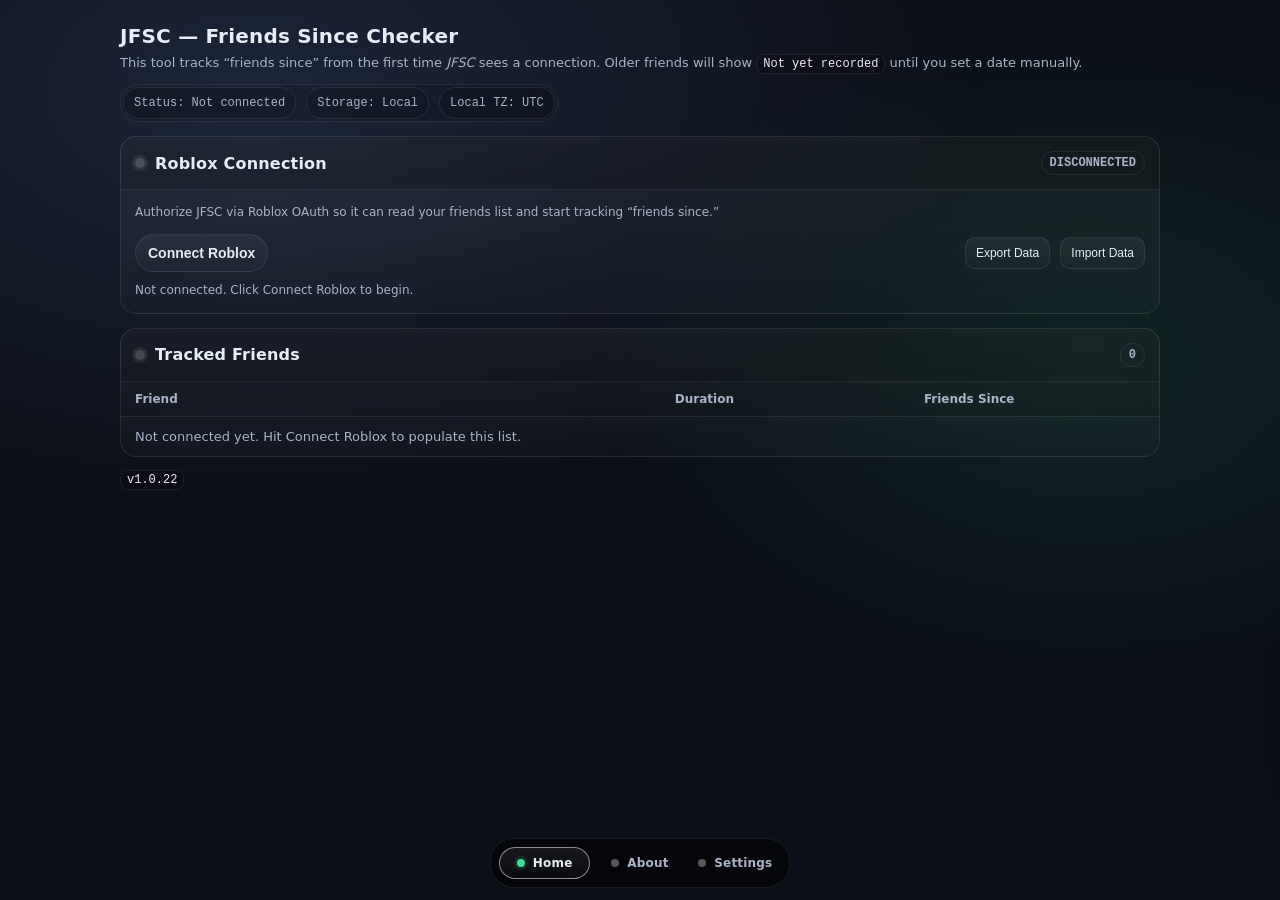
==== commit a023db10: "Shortcut icon" ====
--- a/index.html
+++ b/index.html
@@ -11,6 +11,7 @@
 		<title>JFSC — Jeebus’ Friends Since Checker</title>
 
 		<link rel="icon" href="./favicon.ico" sizes="any">
+		<link rel="shortcut icon" type="image/x-icon" href="favicon.ico">
 		<link rel="stylesheet" href="./assets/site.css">
 	</head>
 	<body>
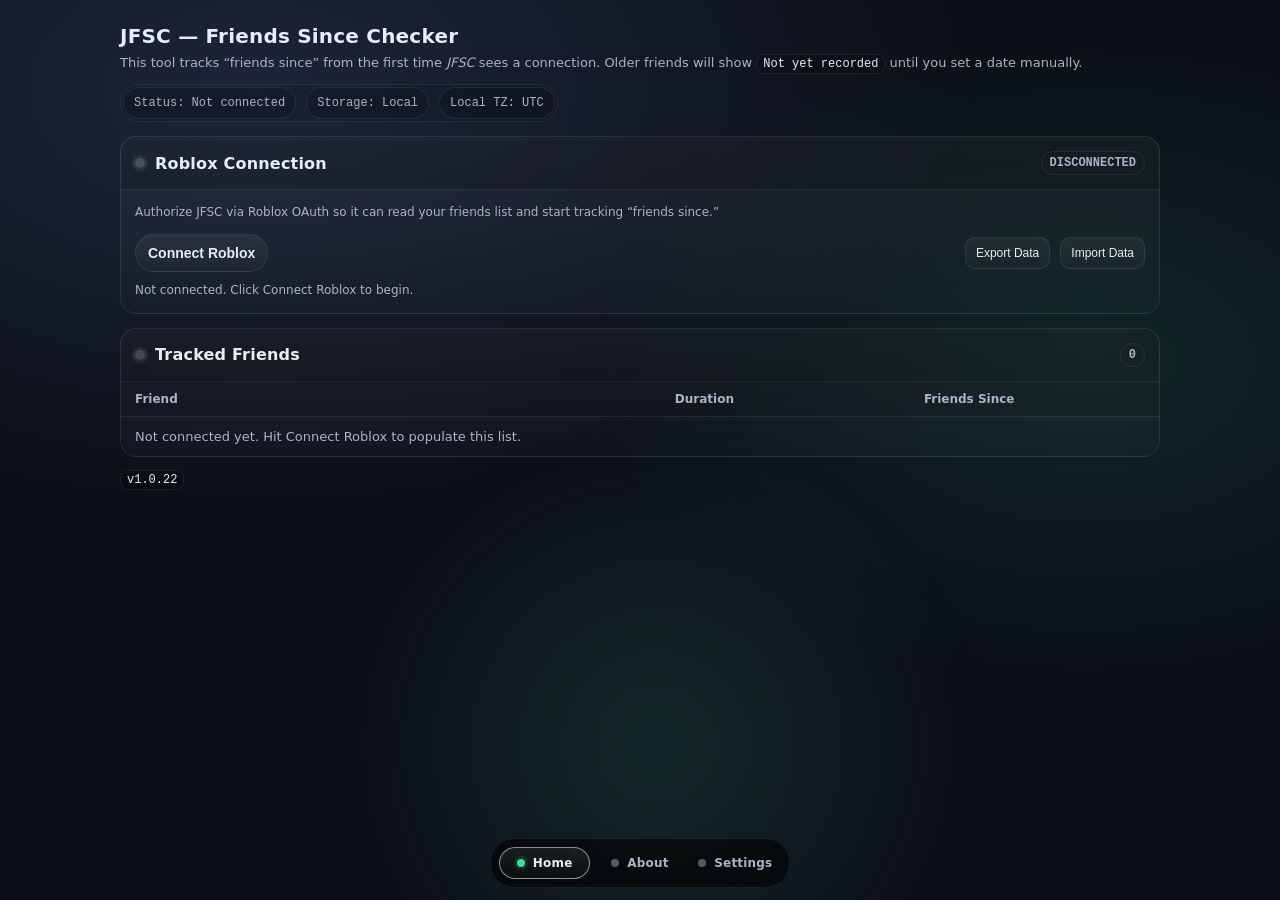
==== commit bc4b5bc4: "Updated icon reference" ====
--- a/index.html
+++ b/index.html
@@ -10,7 +10,7 @@
 
 		<title>JFSC — Jeebus’ Friends Since Checker</title>
 
-		<link rel="icon" href="./favicon.ico" sizes="any">
+		<link rel="icon" href="favicon.ico" sizes="any">
 		<link rel="shortcut icon" type="image/x-icon" href="favicon.ico">
 		<link rel="stylesheet" href="./assets/site.css">
 	</head>
@@ -24,7 +24,7 @@
 						Older friends will show <code class="inline">Not yet recorded</code> until you set a date manually.
 					</div>
 				</div>
-
+				
 				<div class="fadeWrap fadeScroll" id="toolbarFade">
 					<div class="toolbar hScroll" id="toolbarScroll">
 						<div class="pill" id="statusPill">Status: Not connected</div>
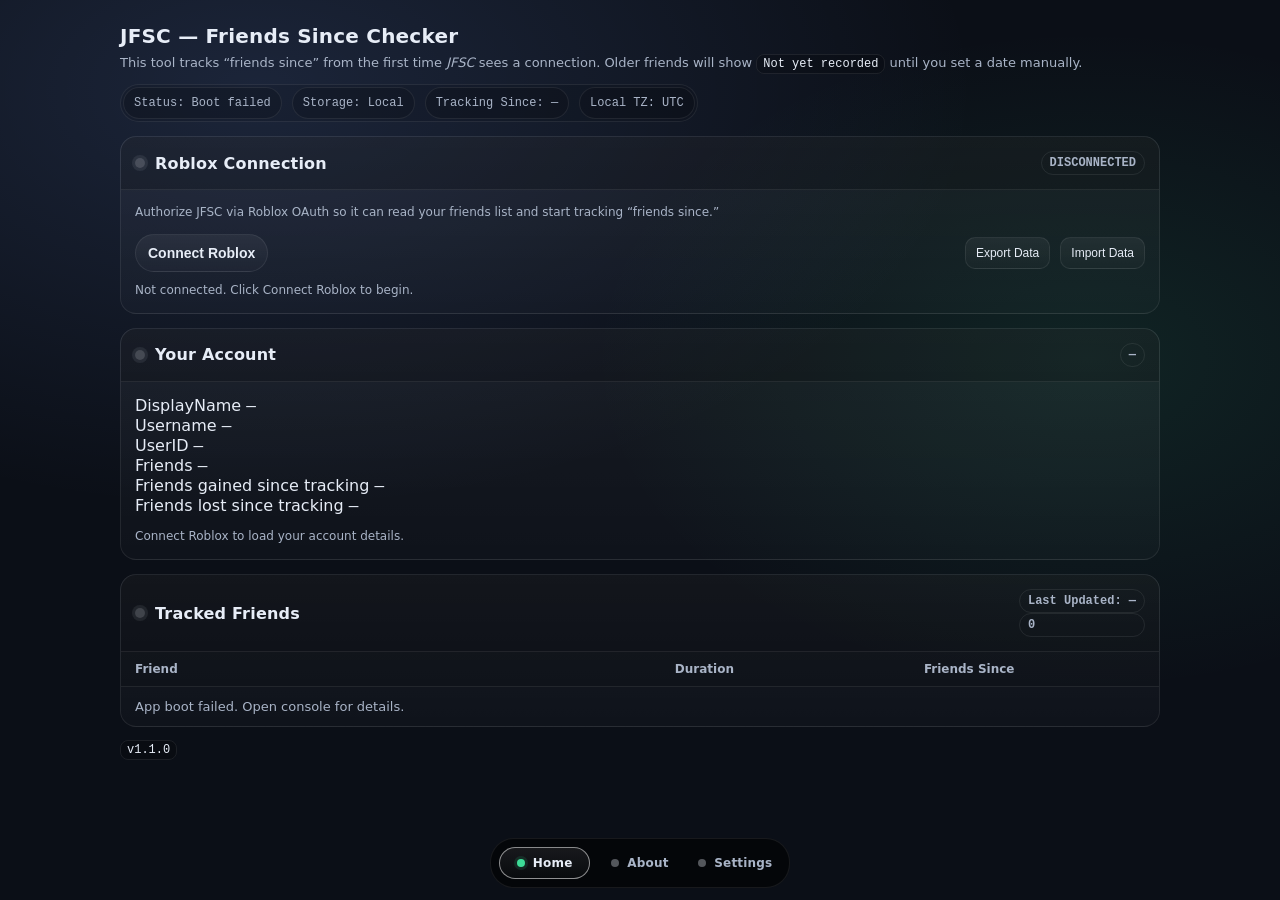
==== commit 8e4b5c97: "1.1 - Player Profile" ====
--- a/index.html
+++ b/index.html
@@ -29,6 +29,7 @@
 					<div class="toolbar hScroll" id="toolbarScroll">
 						<div class="pill" id="statusPill">Status: Not connected</div>
 						<div class="pill" id="storagePill">Storage: Local</div>
+						<div class="pill" id="trackingPill">Tracking Since: —</div>
 						<div class="pill" id="tzPill">Local TZ: —</div>
 					</div>
 				</div>
@@ -73,11 +74,60 @@
 						</div>
 					</div>
 				</section>
+				<section class="card span2" id="ownerCard">
+					<div class="head">
+						<div class="title"><span class="statusDot off" id="ownerDot"></span>Your Account</div>
+						<div class="tag" id="ownerTag">—</div>
+					</div>
+
+					<div style="padding:14px;">
+						<div class="accountRow">
+							<div class="accountLeft">
+								<img id="ownerThumb" class="ownerAvatar" alt="" style="display:none;">
+								<span id="ownerThumbPh" class="ownerAvatar ph"></span>
+							</div>
+
+							<div class="accountMeta">
+								<div class="accountLine">
+									<span class="accountLabel">DisplayName</span>
+									<span class="mono" id="ownerDisplayName">—</span>
+								</div>
+								<div class="accountLine">
+									<span class="accountLabel">Username</span>
+									<span class="mono" id="ownerUsername">—</span>
+								</div>
+								<div class="accountLine">
+									<span class="accountLabel">UserID</span>
+									<span class="mono" id="ownerUserId">—</span>
+								</div>
+								<div class="accountLine">
+									<span class="accountLabel">Friends</span>
+									<span class="mono" id="ownerFriendsCount">—</span>
+								</div>
+								<div class="accountLine">
+									<span class="accountLabel">Friends gained since tracking</span>
+									<span class="mono" id="ownerFriendsGained">—</span>
+								</div>
+								<div class="accountLine">
+									<span class="accountLabel">Friends lost since tracking</span>
+									<span class="mono" id="ownerFriendsLost">—</span>
+								</div>
+							</div>
+						</div>
+
+						<div class="footer" id="ownerHint" style="margin-top:12px;">
+							Connect Roblox to load your account details.
+						</div>
+					</div>
+				</section>
 
 				<section class="card span2">
 					<div class="head">
 						<div class="title"><span class="statusDot off" id="friendsDot"></span>Tracked Friends</div>
-						<div class="tag" id="friendsTag">0</div>
+						<div class="headRight">
+							<div class="tag" id="friendsUpdatedTag">Last Updated: —</div>
+							<div class="tag" id="friendsTag">0</div>
+						</div>
 					</div>
 
 					<div class="fadeWrap fadeScroll" id="friendsFade">
@@ -162,6 +212,22 @@
 				exportBtn: document.getElementById("exportBtn"),
 				importBtn: document.getElementById("importBtn"),
 				importFile: document.getElementById("importFile"),
+
+				trackingPill: document.getElementById("trackingPill"),
+
+				ownerDot: document.getElementById("ownerDot"),
+				ownerTag: document.getElementById("ownerTag"),
+				ownerThumb: document.getElementById("ownerThumb"),
+				ownerThumbPh: document.getElementById("ownerThumbPh"),
+				ownerDisplayName: document.getElementById("ownerDisplayName"),
+				ownerUsername: document.getElementById("ownerUsername"),
+				ownerUserId: document.getElementById("ownerUserId"),
+				ownerFriendsCount: document.getElementById("ownerFriendsCount"),
+				ownerFriendsGained: document.getElementById("ownerFriendsGained"),
+				ownerFriendsLost: document.getElementById("ownerFriendsLost"),
+				ownerHint: document.getElementById("ownerHint"),
+
+				friendsUpdatedTag: document.getElementById("friendsUpdatedTag"),
 			}
 
 			const status = {
@@ -202,6 +268,88 @@
 			function setFriendsUi(count, state){
 				el.friendsTag.textContent = String(count ?? 0)
 				setDotState(el.friendsDot, state)
+			}
+
+			function setTrackingPill(ms, formatter){
+				const txt = (ms && Number.isFinite(ms) && ms > 0)
+					? (formatter ? formatter(ms) : new Date(ms).toLocaleString())
+					: "—"
+				el.trackingPill.textContent = `Tracking Since: ${txt}`
+			}
+
+			function setFriendsUpdatedTag(ms, formatter){
+				const txt = (ms && Number.isFinite(ms) && ms > 0)
+					? (formatter ? formatter(ms) : new Date(ms).toLocaleString())
+					: "—"
+				el.friendsUpdatedTag.textContent = `Last Updated: ${txt}`
+			}
+
+			async function fetchOwnerProfile(userId){
+				const uid = Number(userId)
+				if (!Number.isFinite(uid) || uid <= 0) throw new Error("Invalid userId for owner profile")
+
+				// Username + DisplayName
+				const userRes = await fetch(`https://users.roblox.com/v1/users/${uid}`, { method: "GET" })
+				if (!userRes.ok) throw new Error(`users.roblox.com failed: ${userRes.status}`)
+				const u = await userRes.json()
+
+				// Friends count
+				let friendsCount = null
+				try {
+					const cRes = await fetch(`https://friends.roblox.com/v1/users/${uid}/friends/count`, { method: "GET" })
+					if (cRes.ok){
+						const c = await cRes.json()
+						friendsCount = Number(c?.count ?? 0)
+						if (!Number.isFinite(friendsCount)) friendsCount = null
+					}
+				} catch {}
+
+				return {
+					userId: uid,
+					name: String(u?.name || ""),
+					displayName: String(u?.displayName || ""),
+					friendsCount,
+				}
+			}
+
+			function setOwnerUi({ connected, state, profile = null, headshotUrl = "", friendsCount = null, gained = null, lost = null } = {}){
+				setDotState(el.ownerDot, connected ? state : "off")
+				el.ownerTag.textContent = connected ? "CONNECTED" : "DISCONNECTED"
+
+				if (!connected){
+					el.ownerHint.textContent = "Connect Roblox to load your account details."
+					el.ownerDisplayName.textContent = "—"
+					el.ownerUsername.textContent = "—"
+					el.ownerUserId.textContent = "—"
+					el.ownerFriendsCount.textContent = "—"
+					el.ownerFriendsGained.textContent = "—"
+					el.ownerFriendsLost.textContent = "—"
+					el.ownerThumb.style.display = "none"
+					el.ownerThumbPh.style.display = ""
+					el.ownerThumb.removeAttribute("src")
+					return
+				}
+
+				el.ownerHint.textContent = "Your account stats are based on this device’s local tracking DB."
+				el.ownerDisplayName.textContent = profile?.displayName || "—"
+				el.ownerUsername.textContent = profile?.name ? `@${profile.name}` : "—"
+				el.ownerUserId.textContent = profile?.userId ? String(profile.userId) : "—"
+
+				const fc = (friendsCount != null) ? friendsCount : (profile?.friendsCount ?? null)
+				el.ownerFriendsCount.textContent = (Number.isFinite(fc)) ? String(fc) : "—"
+
+				el.ownerFriendsGained.textContent = (Number.isFinite(gained)) ? String(gained) : "0"
+				el.ownerFriendsLost.textContent = (Number.isFinite(lost)) ? String(lost) : "0"
+
+				if (headshotUrl){
+					el.ownerThumb.src = headshotUrl
+					el.ownerThumb.style.display = ""
+					el.ownerThumbPh.style.display = "none"
+				} else {
+					el.ownerThumb.style.display = "none"
+					el.ownerThumbPh.style.display = ""
+					el.ownerThumb.removeAttribute("src")
+				}
 			}
 
 			function escapeHtml(s){
@@ -650,6 +798,19 @@
 
 				renderFriendsTable(state.friends, state.headshotMap, state.db)
 
+				try {
+					setTrackingPill(state.db?.baselineCapturedMs ?? null, formatLocalDateTime)
+					setOwnerUi({
+						connected: true,
+						state: "ok",
+						profile: { userId: state.userId, name: "", displayName: "" },
+						headshotUrl: "",
+						friendsCount: state.friends.length,
+						gained: state.db?.trackingStats?.friendsGained ?? 0,
+						lost: state.db?.trackingStats?.friendsLost ?? 0,
+					})
+				} catch {}
+
 				setStatusTemp(
 					`Imported ${res.applied}. Skipped ${res.skippedNotFriend} not-friends, ${res.skippedProtected} manual-protected, ${res.skippedBad} invalid.`,
 					4200
@@ -663,6 +824,9 @@
 					setStatus("Not connected")
 					setAuthUi(false, "off")
 					setFriendsUi(0, "off")
+					setOwnerUi({ connected: false })
+					setTrackingPill(null)
+					setFriendsUpdatedTag(null)
 					renderPlaceholder("Not connected yet. Hit Connect Roblox to populate this list.")
 					return
 				}
@@ -681,6 +845,13 @@
 				} catch (e) {
 					console.warn("Local cache load failed:", e)
 				}
+
+				try {
+					setFriendsUpdatedTag(cached?.updatedAtMs ?? null, formatLocalDateTime)
+					setTrackingPill(state.db?.baselineCapturedMs ?? null, formatLocalDateTime)
+				} catch {}
+
+				setOwnerUi({ connected: true, state: "loading" })
 
 				if (cached && cached.friends?.length) {
 					setStatus("Updating…")
@@ -703,6 +874,7 @@
 					setAuthUi(true, "error")
 					setFriendsUi(0, "off")
 					renderPlaceholder("Failed to load user info. Try reconnecting.")
+					setOwnerUi({ connected: true, state: "error" })
 					return
 				}
 
@@ -715,7 +887,25 @@
 					return
 				}
 
-				setStatus("Updating…")
+				
+				// Load owner profile (public endpoints) + headshot
+				let ownerProfile = null
+				let ownerHeadshot = ""
+				try {
+					ownerProfile = await fetchOwnerProfile(userId)
+				} catch (e) {
+					console.warn("Owner profile fetch failed:", e)
+					ownerProfile = { userId, name: "", displayName: "" }
+				}
+
+				try {
+					const m = await fetchAvatarHeadshots([userId], { size: "150x150", isCircular: true })
+					ownerHeadshot = m.get(userId) || ""
+				} catch (e) {
+					console.warn("Owner headshot fetch failed:", e)
+				}
+
+setStatus("Updating…")
 				setAuthUi(true, "ok")
 				if (!cached || !cached.friends?.length){
 					setFriendsUi(0, "loading")
@@ -731,6 +921,7 @@
 					setAuthUi(true, "ok")
 					setFriendsUi(0, "error")
 					renderPlaceholder("Failed to fetch friends list (rate limited or endpoint error).")
+					setOwnerUi({ connected: true, state: "error", profile: ownerProfile, headshotUrl: ownerHeadshot })
 					return
 				}
 
@@ -758,6 +949,19 @@
 				dbState = ensureOwner(dbState, userId)
 				syncFriends(dbState, ids)
 
+				// Update top pills + account panel
+				setTrackingPill(dbState?.baselineCapturedMs ?? null, formatLocalDateTime)
+				setFriendsUpdatedTag(Date.now(), formatLocalDateTime)
+				setOwnerUi({
+					connected: true,
+					state: "ok",
+					profile: ownerProfile,
+					headshotUrl: ownerHeadshot,
+					friendsCount: friends.length,
+					gained: dbState?.trackingStats?.friendsGained ?? 0,
+					lost: dbState?.trackingStats?.friendsLost ?? 0,
+				})
+
 				state.db = dbState
 				state.userId = userId
 				state.friends = friends
@@ -896,6 +1100,9 @@
 				setAuthUi(false, "off")
 				setFriendsUi(0, "off")
 				renderPlaceholder("Disconnected. Hit Connect Roblox to populate this list.")
+				setOwnerUi({ connected: false })
+				setTrackingPill(null)
+				setFriendsUpdatedTag(null)
 			})
 
 			updateConnectButtonLabel()
--- a/assets/site.css
+++ b/assets/site.css
@@ -165,6 +165,68 @@
   color:var(--muted);
   font-family:var(--mono);
   white-space:nowrap;
+
+.headRight{
+	display:flex;
+	align-items:center;
+	gap:8px;
+	flex-wrap:wrap;
+	justify-content:flex-end;
+}
+
+/* Owner card layout */
+.accountRow{
+	display:flex;
+	gap:14px;
+	align-items:flex-start;
+	flex-wrap:wrap;
+}
+
+.accountLeft{
+	flex:0 0 auto;
+}
+
+.ownerAvatar{
+	flex: 0 0 auto;
+	width: 64px;
+	height: 64px;
+	border-radius: 16px;
+	box-shadow: 0 0 0 1px rgba(255,255,255,.12);
+	background: rgba(255,255,255,.06);
+}
+
+.ownerAvatar.ph{
+	display:inline-block;
+}
+
+.accountMeta{
+	flex:1 1 260px;
+	display:grid;
+	gap:8px;
+	min-width: 220px;
+}
+
+.accountLine{
+	display:flex;
+	align-items:baseline;
+	justify-content:space-between;
+	gap:12px;
+	flex-wrap:wrap;
+	padding-bottom:6px;
+	border-bottom:1px dashed rgba(255,255,255,.08);
+}
+
+.accountLine:last-child{
+	border-bottom:none;
+	padding-bottom:0;
+}
+
+.accountLabel{
+	font-size:12px;
+	font-weight:800;
+	letter-spacing:.2px;
+	color: var(--muted);
+}
 }
 
 table{ width:100%; border-collapse:collapse; }
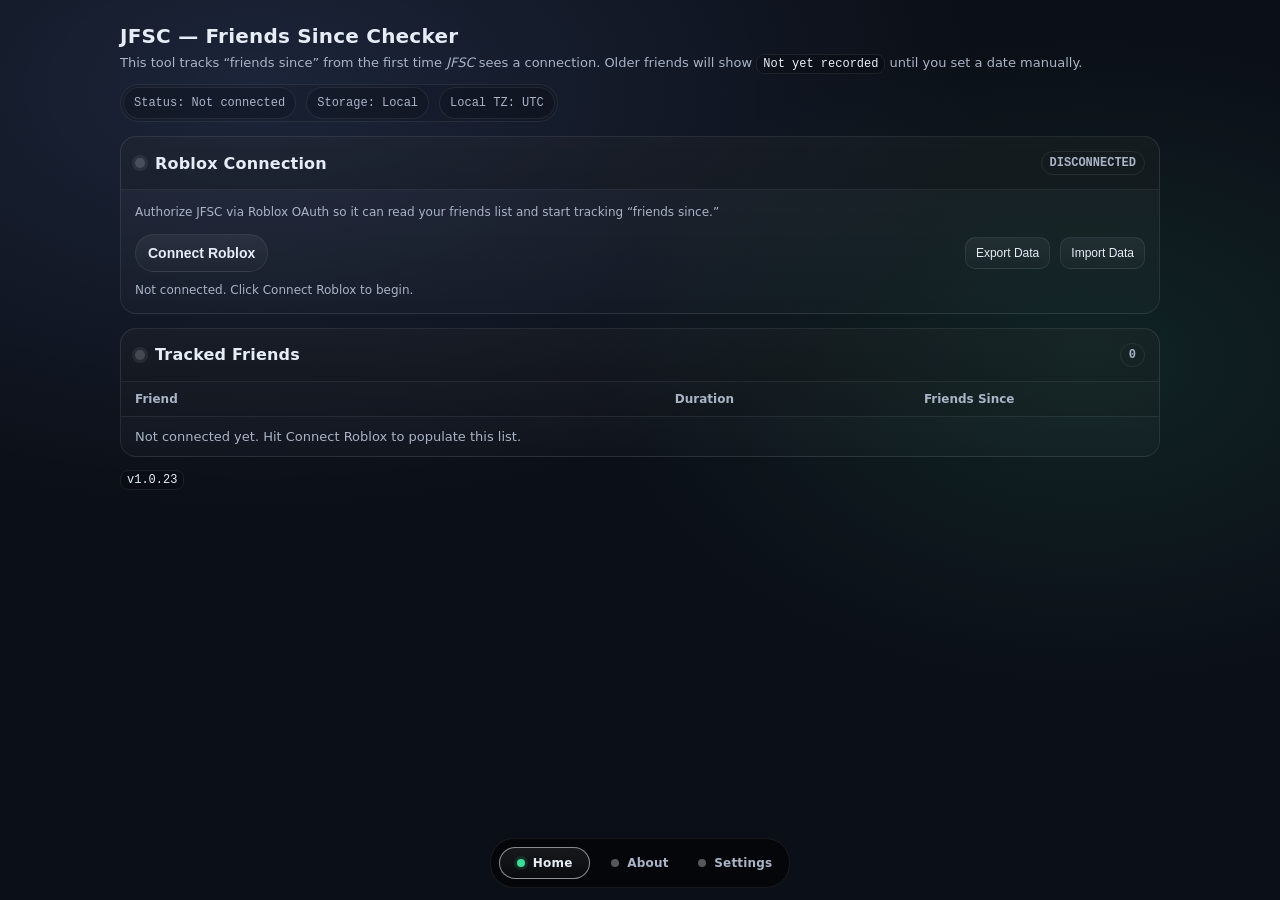
==== commit abc40d79: "Reverted update" ====
--- a/index.html
+++ b/index.html
@@ -29,7 +29,6 @@
 					<div class="toolbar hScroll" id="toolbarScroll">
 						<div class="pill" id="statusPill">Status: Not connected</div>
 						<div class="pill" id="storagePill">Storage: Local</div>
-						<div class="pill" id="trackingPill">Tracking Since: —</div>
 						<div class="pill" id="tzPill">Local TZ: —</div>
 					</div>
 				</div>
@@ -74,60 +73,11 @@
 						</div>
 					</div>
 				</section>
-				<section class="card span2" id="ownerCard">
-					<div class="head">
-						<div class="title"><span class="statusDot off" id="ownerDot"></span>Your Account</div>
-						<div class="tag" id="ownerTag">—</div>
-					</div>
-
-					<div style="padding:14px;">
-						<div class="accountRow">
-							<div class="accountLeft">
-								<img id="ownerThumb" class="ownerAvatar" alt="" style="display:none;">
-								<span id="ownerThumbPh" class="ownerAvatar ph"></span>
-							</div>
-
-							<div class="accountMeta">
-								<div class="accountLine">
-									<span class="accountLabel">DisplayName</span>
-									<span class="mono" id="ownerDisplayName">—</span>
-								</div>
-								<div class="accountLine">
-									<span class="accountLabel">Username</span>
-									<span class="mono" id="ownerUsername">—</span>
-								</div>
-								<div class="accountLine">
-									<span class="accountLabel">UserID</span>
-									<span class="mono" id="ownerUserId">—</span>
-								</div>
-								<div class="accountLine">
-									<span class="accountLabel">Friends</span>
-									<span class="mono" id="ownerFriendsCount">—</span>
-								</div>
-								<div class="accountLine">
-									<span class="accountLabel">Friends gained since tracking</span>
-									<span class="mono" id="ownerFriendsGained">—</span>
-								</div>
-								<div class="accountLine">
-									<span class="accountLabel">Friends lost since tracking</span>
-									<span class="mono" id="ownerFriendsLost">—</span>
-								</div>
-							</div>
-						</div>
-
-						<div class="footer" id="ownerHint" style="margin-top:12px;">
-							Connect Roblox to load your account details.
-						</div>
-					</div>
-				</section>
 
 				<section class="card span2">
 					<div class="head">
 						<div class="title"><span class="statusDot off" id="friendsDot"></span>Tracked Friends</div>
-						<div class="headRight">
-							<div class="tag" id="friendsUpdatedTag">Last Updated: —</div>
-							<div class="tag" id="friendsTag">0</div>
-						</div>
+						<div class="tag" id="friendsTag">0</div>
 					</div>
 
 					<div class="fadeWrap fadeScroll" id="friendsFade">
@@ -212,22 +162,6 @@
 				exportBtn: document.getElementById("exportBtn"),
 				importBtn: document.getElementById("importBtn"),
 				importFile: document.getElementById("importFile"),
-
-				trackingPill: document.getElementById("trackingPill"),
-
-				ownerDot: document.getElementById("ownerDot"),
-				ownerTag: document.getElementById("ownerTag"),
-				ownerThumb: document.getElementById("ownerThumb"),
-				ownerThumbPh: document.getElementById("ownerThumbPh"),
-				ownerDisplayName: document.getElementById("ownerDisplayName"),
-				ownerUsername: document.getElementById("ownerUsername"),
-				ownerUserId: document.getElementById("ownerUserId"),
-				ownerFriendsCount: document.getElementById("ownerFriendsCount"),
-				ownerFriendsGained: document.getElementById("ownerFriendsGained"),
-				ownerFriendsLost: document.getElementById("ownerFriendsLost"),
-				ownerHint: document.getElementById("ownerHint"),
-
-				friendsUpdatedTag: document.getElementById("friendsUpdatedTag"),
 			}
 
 			const status = {
@@ -268,88 +202,6 @@
 			function setFriendsUi(count, state){
 				el.friendsTag.textContent = String(count ?? 0)
 				setDotState(el.friendsDot, state)
-			}
-
-			function setTrackingPill(ms, formatter){
-				const txt = (ms && Number.isFinite(ms) && ms > 0)
-					? (formatter ? formatter(ms) : new Date(ms).toLocaleString())
-					: "—"
-				el.trackingPill.textContent = `Tracking Since: ${txt}`
-			}
-
-			function setFriendsUpdatedTag(ms, formatter){
-				const txt = (ms && Number.isFinite(ms) && ms > 0)
-					? (formatter ? formatter(ms) : new Date(ms).toLocaleString())
-					: "—"
-				el.friendsUpdatedTag.textContent = `Last Updated: ${txt}`
-			}
-
-			async function fetchOwnerProfile(userId){
-				const uid = Number(userId)
-				if (!Number.isFinite(uid) || uid <= 0) throw new Error("Invalid userId for owner profile")
-
-				// Username + DisplayName
-				const userRes = await fetch(`https://users.roblox.com/v1/users/${uid}`, { method: "GET" })
-				if (!userRes.ok) throw new Error(`users.roblox.com failed: ${userRes.status}`)
-				const u = await userRes.json()
-
-				// Friends count
-				let friendsCount = null
-				try {
-					const cRes = await fetch(`https://friends.roblox.com/v1/users/${uid}/friends/count`, { method: "GET" })
-					if (cRes.ok){
-						const c = await cRes.json()
-						friendsCount = Number(c?.count ?? 0)
-						if (!Number.isFinite(friendsCount)) friendsCount = null
-					}
-				} catch {}
-
-				return {
-					userId: uid,
-					name: String(u?.name || ""),
-					displayName: String(u?.displayName || ""),
-					friendsCount,
-				}
-			}
-
-			function setOwnerUi({ connected, state, profile = null, headshotUrl = "", friendsCount = null, gained = null, lost = null } = {}){
-				setDotState(el.ownerDot, connected ? state : "off")
-				el.ownerTag.textContent = connected ? "CONNECTED" : "DISCONNECTED"
-
-				if (!connected){
-					el.ownerHint.textContent = "Connect Roblox to load your account details."
-					el.ownerDisplayName.textContent = "—"
-					el.ownerUsername.textContent = "—"
-					el.ownerUserId.textContent = "—"
-					el.ownerFriendsCount.textContent = "—"
-					el.ownerFriendsGained.textContent = "—"
-					el.ownerFriendsLost.textContent = "—"
-					el.ownerThumb.style.display = "none"
-					el.ownerThumbPh.style.display = ""
-					el.ownerThumb.removeAttribute("src")
-					return
-				}
-
-				el.ownerHint.textContent = "Your account stats are based on this device’s local tracking DB."
-				el.ownerDisplayName.textContent = profile?.displayName || "—"
-				el.ownerUsername.textContent = profile?.name ? `@${profile.name}` : "—"
-				el.ownerUserId.textContent = profile?.userId ? String(profile.userId) : "—"
-
-				const fc = (friendsCount != null) ? friendsCount : (profile?.friendsCount ?? null)
-				el.ownerFriendsCount.textContent = (Number.isFinite(fc)) ? String(fc) : "—"
-
-				el.ownerFriendsGained.textContent = (Number.isFinite(gained)) ? String(gained) : "0"
-				el.ownerFriendsLost.textContent = (Number.isFinite(lost)) ? String(lost) : "0"
-
-				if (headshotUrl){
-					el.ownerThumb.src = headshotUrl
-					el.ownerThumb.style.display = ""
-					el.ownerThumbPh.style.display = "none"
-				} else {
-					el.ownerThumb.style.display = "none"
-					el.ownerThumbPh.style.display = ""
-					el.ownerThumb.removeAttribute("src")
-				}
 			}
 
 			function escapeHtml(s){
@@ -798,19 +650,6 @@
 
 				renderFriendsTable(state.friends, state.headshotMap, state.db)
 
-				try {
-					setTrackingPill(state.db?.baselineCapturedMs ?? null, formatLocalDateTime)
-					setOwnerUi({
-						connected: true,
-						state: "ok",
-						profile: { userId: state.userId, name: "", displayName: "" },
-						headshotUrl: "",
-						friendsCount: state.friends.length,
-						gained: state.db?.trackingStats?.friendsGained ?? 0,
-						lost: state.db?.trackingStats?.friendsLost ?? 0,
-					})
-				} catch {}
-
 				setStatusTemp(
 					`Imported ${res.applied}. Skipped ${res.skippedNotFriend} not-friends, ${res.skippedProtected} manual-protected, ${res.skippedBad} invalid.`,
 					4200
@@ -824,9 +663,6 @@
 					setStatus("Not connected")
 					setAuthUi(false, "off")
 					setFriendsUi(0, "off")
-					setOwnerUi({ connected: false })
-					setTrackingPill(null)
-					setFriendsUpdatedTag(null)
 					renderPlaceholder("Not connected yet. Hit Connect Roblox to populate this list.")
 					return
 				}
@@ -845,13 +681,6 @@
 				} catch (e) {
 					console.warn("Local cache load failed:", e)
 				}
-
-				try {
-					setFriendsUpdatedTag(cached?.updatedAtMs ?? null, formatLocalDateTime)
-					setTrackingPill(state.db?.baselineCapturedMs ?? null, formatLocalDateTime)
-				} catch {}
-
-				setOwnerUi({ connected: true, state: "loading" })
 
 				if (cached && cached.friends?.length) {
 					setStatus("Updating…")
@@ -874,7 +703,6 @@
 					setAuthUi(true, "error")
 					setFriendsUi(0, "off")
 					renderPlaceholder("Failed to load user info. Try reconnecting.")
-					setOwnerUi({ connected: true, state: "error" })
 					return
 				}
 
@@ -887,25 +715,7 @@
 					return
 				}
 
-				
-				// Load owner profile (public endpoints) + headshot
-				let ownerProfile = null
-				let ownerHeadshot = ""
-				try {
-					ownerProfile = await fetchOwnerProfile(userId)
-				} catch (e) {
-					console.warn("Owner profile fetch failed:", e)
-					ownerProfile = { userId, name: "", displayName: "" }
-				}
-
-				try {
-					const m = await fetchAvatarHeadshots([userId], { size: "150x150", isCircular: true })
-					ownerHeadshot = m.get(userId) || ""
-				} catch (e) {
-					console.warn("Owner headshot fetch failed:", e)
-				}
-
-setStatus("Updating…")
+				setStatus("Updating…")
 				setAuthUi(true, "ok")
 				if (!cached || !cached.friends?.length){
 					setFriendsUi(0, "loading")
@@ -921,7 +731,6 @@
 					setAuthUi(true, "ok")
 					setFriendsUi(0, "error")
 					renderPlaceholder("Failed to fetch friends list (rate limited or endpoint error).")
-					setOwnerUi({ connected: true, state: "error", profile: ownerProfile, headshotUrl: ownerHeadshot })
 					return
 				}
 
@@ -949,19 +758,6 @@
 				dbState = ensureOwner(dbState, userId)
 				syncFriends(dbState, ids)
 
-				// Update top pills + account panel
-				setTrackingPill(dbState?.baselineCapturedMs ?? null, formatLocalDateTime)
-				setFriendsUpdatedTag(Date.now(), formatLocalDateTime)
-				setOwnerUi({
-					connected: true,
-					state: "ok",
-					profile: ownerProfile,
-					headshotUrl: ownerHeadshot,
-					friendsCount: friends.length,
-					gained: dbState?.trackingStats?.friendsGained ?? 0,
-					lost: dbState?.trackingStats?.friendsLost ?? 0,
-				})
-
 				state.db = dbState
 				state.userId = userId
 				state.friends = friends
@@ -1100,9 +896,6 @@
 				setAuthUi(false, "off")
 				setFriendsUi(0, "off")
 				renderPlaceholder("Disconnected. Hit Connect Roblox to populate this list.")
-				setOwnerUi({ connected: false })
-				setTrackingPill(null)
-				setFriendsUpdatedTag(null)
 			})
 
 			updateConnectButtonLabel()
--- a/assets/site.css
+++ b/assets/site.css
@@ -165,68 +165,6 @@
   color:var(--muted);
   font-family:var(--mono);
   white-space:nowrap;
-
-.headRight{
-	display:flex;
-	align-items:center;
-	gap:8px;
-	flex-wrap:wrap;
-	justify-content:flex-end;
-}
-
-/* Owner card layout */
-.accountRow{
-	display:flex;
-	gap:14px;
-	align-items:flex-start;
-	flex-wrap:wrap;
-}
-
-.accountLeft{
-	flex:0 0 auto;
-}
-
-.ownerAvatar{
-	flex: 0 0 auto;
-	width: 64px;
-	height: 64px;
-	border-radius: 16px;
-	box-shadow: 0 0 0 1px rgba(255,255,255,.12);
-	background: rgba(255,255,255,.06);
-}
-
-.ownerAvatar.ph{
-	display:inline-block;
-}
-
-.accountMeta{
-	flex:1 1 260px;
-	display:grid;
-	gap:8px;
-	min-width: 220px;
-}
-
-.accountLine{
-	display:flex;
-	align-items:baseline;
-	justify-content:space-between;
-	gap:12px;
-	flex-wrap:wrap;
-	padding-bottom:6px;
-	border-bottom:1px dashed rgba(255,255,255,.08);
-}
-
-.accountLine:last-child{
-	border-bottom:none;
-	padding-bottom:0;
-}
-
-.accountLabel{
-	font-size:12px;
-	font-weight:800;
-	letter-spacing:.2px;
-	color: var(--muted);
-}
 }
 
 table{ width:100%; border-collapse:collapse; }
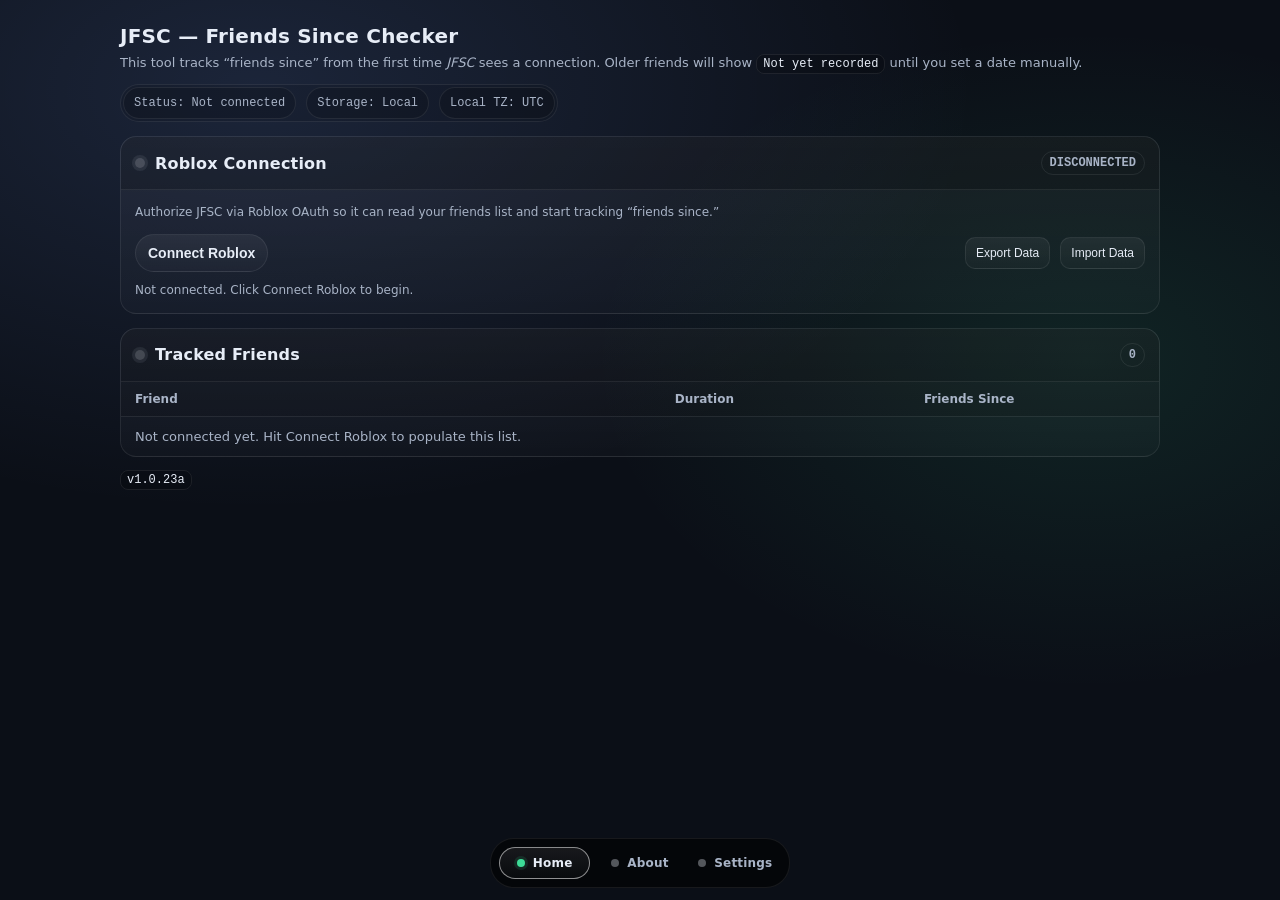
==== commit 54dd348f: "Updated sort to descending by default" ====
--- a/index.html
+++ b/index.html
@@ -305,8 +305,8 @@
 			}
 			
 			const sortState = {
-				key: "since",	// "name" | "since" | "duration"
-				dir: "asc",		// "asc" | "desc"
+				key: "since",		// "name" | "since" | "duration"
+				dir: "desc",		// "asc" | "desc"
 			}
 
 			function setHeaderSortIndicators(){
@@ -340,13 +340,13 @@
 				const key = th.dataset.sort
 
 				if (sortState.key === key){
-				sortState.dir = (sortState.dir === "asc") ? "desc" : "asc"
+					sortState.dir = (sortState.dir === "asc") ? "desc" : "asc"
 				} else {
-				sortState.key = key
-				// defaults that feel right
-				if (key === "duration") sortState.dir = "desc" // longest first
-				else if (key === "since") sortState.dir = "asc" // earliest first
-				else sortState.dir = "asc"
+					sortState.key = key
+					// defaults that feel right
+					if (key === "duration") sortState.dir = "desc" // longest first
+					else if (key === "since") sortState.dir = "asc" // earliest first
+					else sortState.dir = "asc"
 				}
 
 				// Re-render using current state
@@ -902,4 +902,4 @@
 			refreshFriends()
 		</script>
 	</body>
-</html>
+</html>
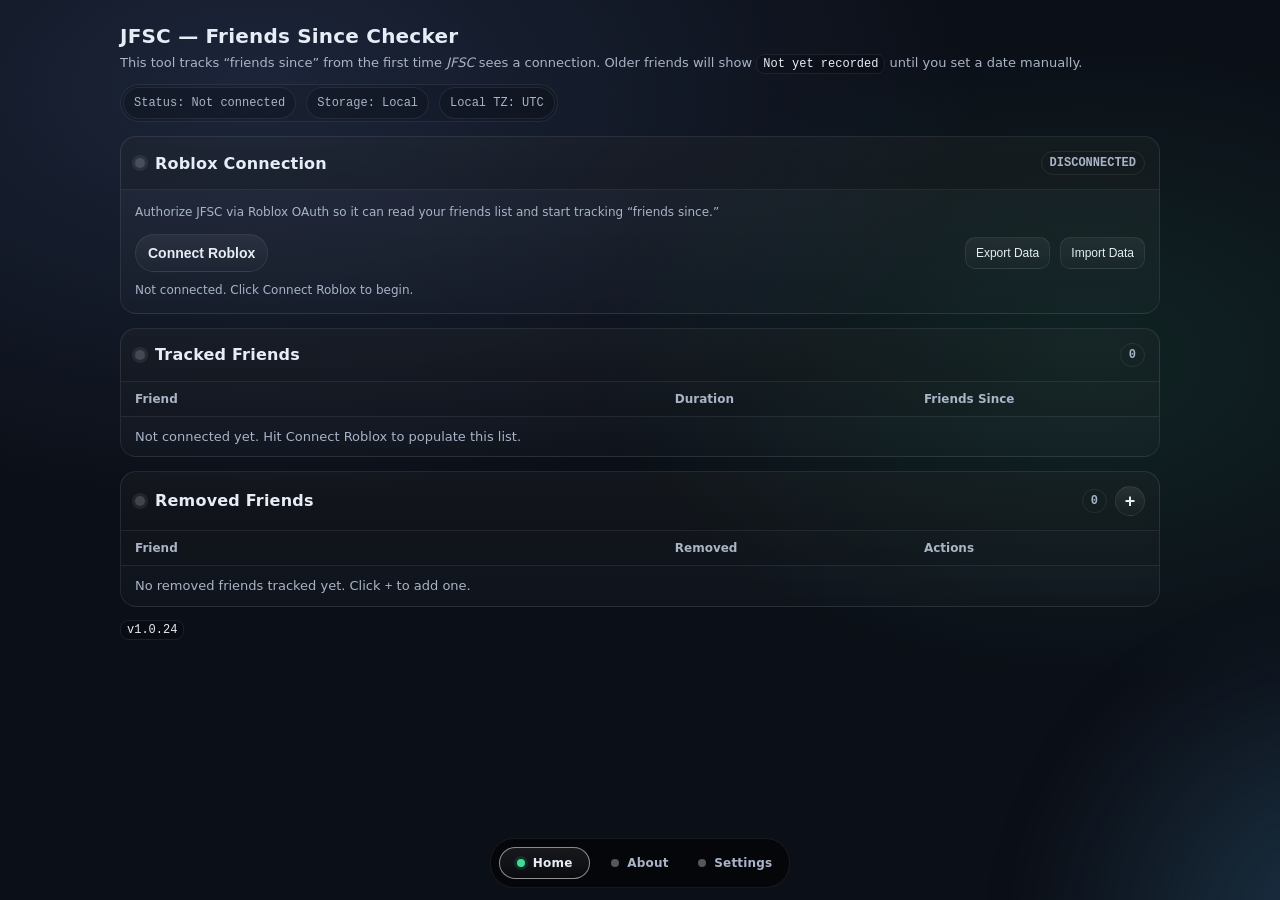
==== commit a9a36910: "Friend removed" ====
--- a/index.html
+++ b/index.html
@@ -104,6 +104,81 @@
 				</section>
 			</div>
 
+			<div class="grid" style="margin-top:14px;">
+				<section class="card span2">
+					<div class="head">
+						<div class="title"><span class="statusDot off" id="removedDot"></span>Removed Friends</div>
+						<div style="display:flex; align-items:center; gap:8px;">
+							<div class="tag" id="removedTag">0</div>
+							<button type="button" class="addRemovedBtn" id="addRemovedBtn" title="Add removed friend">+</button>
+						</div>
+					</div>
+
+					<div class="fadeWrap fadeScroll" id="removedFade">
+						<div class="tableScroll" id="removedScroll" style="width:100%;">
+							<table>
+								<thead>
+									<tr>
+										<th style="width:52%;">Friend</th>
+										<th style="width:24%;">Removed</th>
+										<th style="width:24%;">Actions</th>
+									</tr>
+								</thead>
+								<tbody id="removedBody">
+									<tr>
+										<td colspan="3" class="muted">
+											No removed friends tracked yet. Click <span class="mono">+</span> to add one.
+										</td>
+									</tr>
+								</tbody>
+							</table>
+						</div>
+					</div>
+				</section>
+			</div>
+
+			<!-- Add Removed Friend popup -->
+			<div class="popoverOverlay" id="removedPopoverOverlay">
+				<div class="popoverCard">
+					<div class="head">
+						<div class="title">Add Removed Friend</div>
+						<button type="button" class="smallBtn" id="removedPopoverClose" style="padding:6px 10px;">✕</button>
+					</div>
+					<div class="popoverBody">
+						<div class="field">
+							<label class="label" for="removedUserIdInput">User ID</label>
+							<div style="display:flex; gap:8px; align-items:center;">
+								<input type="text" id="removedUserIdInput" placeholder="e.g. 1234567" style="flex:1;" />
+								<button type="button" class="smallBtn" id="removedLookupBtn" style="font-weight:800; padding:8px 14px;">Lookup</button>
+							</div>
+						</div>
+
+						<div id="removedLookupResult" style="display:none; margin-top:12px;">
+							<div class="removedPreviewCard">
+								<img class="removedPreviewAvatar" id="removedPreviewImg" src="" alt="" />
+								<div class="removedPreviewMeta">
+									<div style="font-weight:800;" id="removedPreviewDisplay">—</div>
+									<div class="muted" style="font-size:12px;" id="removedPreviewUsername">@—</div>
+									<a class="inlineLink" id="removedPreviewLink" href="#" target="_blank" rel="noopener" style="margin-top:4px; font-size:11px;">View Profile</a>
+								</div>
+							</div>
+						</div>
+
+						<div id="removedLookupError" class="muted" style="display:none; margin-top:10px; color:var(--bad);"></div>
+
+						<div class="field" style="margin-top:12px;">
+							<label class="label" for="removedDateInput">Removed Date <span class="muted" style="font-weight:400;">(optional)</span></label>
+							<input type="date" id="removedDateInput" style="width:180px;" />
+						</div>
+
+						<div style="margin-top:16px; display:flex; gap:8px; justify-content:flex-end;">
+							<button type="button" class="smallBtn" id="removedPopoverCancel" style="padding:8px 14px;">Cancel</button>
+							<button type="button" class="smallBtn" id="removedPopoverSave" style="font-weight:800; padding:8px 14px;" disabled>Add Friend</button>
+						</div>
+					</div>
+				</div>
+			</div>
+
 			<div class="footer">
 				<code class="inline" id="versionCode">v—</code>
 			</div>
@@ -145,6 +220,11 @@
 				document.getElementById("friendsFade")
 			)
 
+			attachFadeToScroller(
+				document.getElementById("removedScroll"),
+				document.getElementById("removedFade")
+			)
+
 			const el = {
 				authDot: document.getElementById("authDot"),
 				authTag: document.getElementById("authTag"),
@@ -162,6 +242,26 @@
 				exportBtn: document.getElementById("exportBtn"),
 				importBtn: document.getElementById("importBtn"),
 				importFile: document.getElementById("importFile"),
+
+				removedDot: document.getElementById("removedDot"),
+				removedTag: document.getElementById("removedTag"),
+				removedBody: document.getElementById("removedBody"),
+				removedScroll: document.getElementById("removedScroll"),
+				addRemovedBtn: document.getElementById("addRemovedBtn"),
+
+				removedOverlay: document.getElementById("removedPopoverOverlay"),
+				removedPopoverClose: document.getElementById("removedPopoverClose"),
+				removedPopoverCancel: document.getElementById("removedPopoverCancel"),
+				removedPopoverSave: document.getElementById("removedPopoverSave"),
+				removedUserIdInput: document.getElementById("removedUserIdInput"),
+				removedLookupBtn: document.getElementById("removedLookupBtn"),
+				removedLookupResult: document.getElementById("removedLookupResult"),
+				removedLookupError: document.getElementById("removedLookupError"),
+				removedPreviewImg: document.getElementById("removedPreviewImg"),
+				removedPreviewDisplay: document.getElementById("removedPreviewDisplay"),
+				removedPreviewUsername: document.getElementById("removedPreviewUsername"),
+				removedPreviewLink: document.getElementById("removedPreviewLink"),
+				removedDateInput: document.getElementById("removedDateInput"),
 			}
 
 			const status = {
@@ -275,6 +375,7 @@
 				fetchUserInfo,
 				fetchAllFriends,
 				fetchAvatarHeadshots,
+				fetchUserById,
 				hasAccessToken,
 				clearStoredTokens,
 			} = api
@@ -289,6 +390,11 @@
 				formatDurationSince,
 				loadFriendsCache,
 				saveFriendsCache,
+
+				// Removed friends helpers
+				addRemovedFriend,
+				deleteRemovedFriend,
+				getRemovedFriends,
 
 				// NEW db helpers
 				exportTrackedData,
@@ -898,6 +1004,205 @@
 				renderPlaceholder("Disconnected. Hit Connect Roblox to populate this list.")
 			})
 
+			// ===== Removed Friends Section =====
+
+			const removedPopover = {
+				lookedUpUser: null, // { userId, username, displayName, headshotUrl }
+			}
+
+			function renderRemovedFriends(){
+				const dbState = state.db || loadDb()
+				const list = getRemovedFriends(dbState)
+
+				el.removedTag.textContent = String(list.length)
+				setDotState(el.removedDot, list.length ? "ok" : "off")
+
+				if (!list.length){
+					el.removedBody.innerHTML = `
+						<tr>
+							<td colspan="3" class="muted">
+								No removed friends tracked yet. Click <span class="mono">+</span> to add one.
+							</td>
+						</tr>
+					`
+					return
+				}
+
+				el.removedBody.innerHTML = list.map((r) => {
+					const displayName = r.displayName || r.username || `User ${r.userId}`
+					const username = r.username ? `@${r.username}` : "@—"
+					const removedText = r.removedAtMs ? formatLocalDateTime(r.removedAtMs) : "Unknown"
+					const profileUrl = `https://www.roblox.com/users/${encodeURIComponent(r.userId)}/profile`
+
+					const img = r.headshotUrl
+						? `<img class="friendAvatar" src="${escapeHtml(r.headshotUrl)}" alt="">`
+						: `<span class="friendAvatar ph"></span>`
+
+					return `
+						<tr>
+							<td class="friendCell">
+								${img}
+								<div class="friendMeta">
+									<div class="friendTop">
+										<a href="${escapeHtml(profileUrl)}" target="_blank" rel="noopener"
+											class="friendDisplay" style="text-decoration:none; color:var(--text);"
+											title="View profile on Roblox"
+										>${escapeHtml(displayName)}</a>
+									</div>
+									<div class="friendSub">
+										<span
+											data-copy-text="${escapeHtml(username)}"
+											title="Click to copy username"
+											class="friendCopy"
+										>${escapeHtml(username)}</span>
+										<span
+											data-copy-text="${escapeHtml(String(r.userId))}"
+											title="Click to copy user id"
+											class="friendCopy"
+										> (${escapeHtml(String(r.userId))})</span>
+									</div>
+								</div>
+							</td>
+							<td class="mono">${escapeHtml(removedText)}</td>
+							<td>
+								<button type="button" class="smallBtn" data-action="delete-removed" data-uid="${r.userId}" style="padding:6px 10px;">Remove</button>
+							</td>
+						</tr>
+					`
+				}).join("")
+			}
+
+			el.removedBody.addEventListener("click", async (ev) => {
+				const copyEl = ev.target.closest("[data-copy-text]")
+				if (copyEl && !ev.target.closest("button")){
+					const text = copyEl.dataset.copyText || ""
+					const ok = await copyToClipboard(text)
+					if (ok) setStatusTemp(`Copied: ${text}`, 1400)
+					return
+				}
+
+				const btn = ev.target.closest("button[data-action]")
+				if (!btn) return
+				const action = btn.dataset.action
+				const uid = Number(btn.dataset.uid || 0)
+				if (!Number.isFinite(uid) || uid <= 0) return
+
+				if (action === "delete-removed"){
+					state.db = deleteRemovedFriend(state.db || loadDb(), uid)
+					renderRemovedFriends()
+					setStatusTemp("Removed entry deleted.", 1400)
+				}
+			})
+
+			// Popup open/close
+			function openRemovedPopover(){
+				removedPopover.lookedUpUser = null
+				el.removedUserIdInput.value = ""
+				el.removedDateInput.value = ""
+				el.removedLookupResult.style.display = "none"
+				el.removedLookupError.style.display = "none"
+				el.removedPopoverSave.disabled = true
+				el.removedOverlay.classList.add("open")
+				el.removedUserIdInput.focus()
+			}
+
+			function closeRemovedPopover(){
+				el.removedOverlay.classList.remove("open")
+				removedPopover.lookedUpUser = null
+			}
+
+			el.addRemovedBtn.addEventListener("click", openRemovedPopover)
+			el.removedPopoverClose.addEventListener("click", closeRemovedPopover)
+			el.removedPopoverCancel.addEventListener("click", closeRemovedPopover)
+			el.removedOverlay.addEventListener("click", (ev) => {
+				if (ev.target === el.removedOverlay) closeRemovedPopover()
+			})
+
+			// Lookup
+			el.removedLookupBtn.addEventListener("click", async () => {
+				const raw = el.removedUserIdInput.value.trim()
+				const userId = Number(raw)
+				if (!Number.isFinite(userId) || userId <= 0){
+					el.removedLookupError.textContent = "Please enter a valid numeric User ID."
+					el.removedLookupError.style.display = ""
+					el.removedLookupResult.style.display = "none"
+					el.removedPopoverSave.disabled = true
+					removedPopover.lookedUpUser = null
+					return
+				}
+
+				el.removedLookupError.style.display = "none"
+				el.removedLookupResult.style.display = "none"
+				el.removedLookupBtn.disabled = true
+				el.removedLookupBtn.textContent = "…"
+
+				try {
+					const user = await fetchUserById(userId)
+					const username = String(user?.name || "")
+					const displayName = String(user?.displayName || username || `User ${userId}`)
+
+					let headshotUrl = ""
+					try {
+						const hsMap = await fetchAvatarHeadshots([userId], { size: "48x48", isCircular: true })
+						headshotUrl = hsMap.get(userId) || ""
+					} catch {}
+
+					removedPopover.lookedUpUser = { userId, username, displayName, headshotUrl }
+
+					el.removedPreviewImg.src = headshotUrl || ""
+					el.removedPreviewImg.style.display = headshotUrl ? "" : "none"
+					el.removedPreviewDisplay.textContent = displayName
+					el.removedPreviewUsername.textContent = username ? `@${username}` : "@—"
+					el.removedPreviewLink.href = `https://www.roblox.com/users/${encodeURIComponent(userId)}/profile`
+					el.removedLookupResult.style.display = ""
+					el.removedPopoverSave.disabled = false
+				} catch (e) {
+					console.error(e)
+					el.removedLookupError.textContent = `Lookup failed: ${e?.message || "Unknown error"}`
+					el.removedLookupError.style.display = ""
+					el.removedPopoverSave.disabled = true
+					removedPopover.lookedUpUser = null
+				} finally {
+					el.removedLookupBtn.disabled = false
+					el.removedLookupBtn.textContent = "Lookup"
+				}
+			})
+
+			el.removedUserIdInput.addEventListener("keydown", (ev) => {
+				if (ev.key === "Enter") el.removedLookupBtn.click()
+			})
+
+			// Save
+			el.removedPopoverSave.addEventListener("click", () => {
+				const u = removedPopover.lookedUpUser
+				if (!u) return
+
+				const dateVal = el.removedDateInput.value || ""
+				let removedAtMs = null
+				if (dateVal){
+					const ms = localDateInputToMs(dateVal)
+					if (ms) removedAtMs = ms
+				}
+
+				state.db = addRemovedFriend(state.db || loadDb(), {
+					userId: u.userId,
+					username: u.username,
+					displayName: u.displayName,
+					headshotUrl: u.headshotUrl,
+					removedAtMs,
+				})
+
+				renderRemovedFriends()
+				closeRemovedPopover()
+				setStatusTemp("Removed friend added.", 1600)
+			})
+
+			// Render removed friends on boot
+			try {
+				state.db = state.db || loadDb()
+				renderRemovedFriends()
+			} catch {}
+
 			updateConnectButtonLabel()
 			refreshFriends()
 		</script>
--- a/assets/site.css
+++ b/assets/site.css
@@ -1028,4 +1028,105 @@
 .selectWrap option{
 	background: #0b1020;
 	color: #e9ecff;
+}
+
+/* ============================================================
+   Removed Friends — + button
+   ============================================================ */
+
+.addRemovedBtn{
+  width: 30px;
+  height: 30px;
+  border-radius: 999px;
+  border: 1px solid var(--border);
+  background: linear-gradient(180deg, rgba(255,255,255,.08), rgba(255,255,255,.02));
+  color: var(--text);
+  font-size: 18px;
+  font-weight: 800;
+  line-height: 1;
+  display: inline-flex;
+  align-items: center;
+  justify-content: center;
+  cursor: pointer;
+  padding: 0;
+  transition: border-color 200ms ease, background 200ms ease;
+}
+
+.addRemovedBtn:hover{
+  border-color: rgba(255,255,255,.22);
+  background: rgba(255,255,255,.10);
+}
+
+/* ============================================================
+   Popover overlay (modal)
+   ============================================================ */
+
+.popoverOverlay{
+  position: fixed;
+  inset: 0;
+  z-index: 10000;
+  display: flex;
+  align-items: center;
+  justify-content: center;
+  background: rgba(0,0,0,.55);
+  backdrop-filter: blur(6px);
+  -webkit-backdrop-filter: blur(6px);
+  opacity: 0;
+  pointer-events: none;
+  transition: opacity 200ms ease;
+}
+
+.popoverOverlay.open{
+  opacity: 1;
+  pointer-events: auto;
+}
+
+.popoverCard{
+  width: min(440px, calc(100vw - 32px));
+  border: 1px solid var(--border);
+  border-radius: 16px;
+  overflow: hidden;
+  background: var(--card);
+  box-shadow: 0 16px 48px rgba(0,0,0,.45);
+  transform: translateY(12px) scale(.97);
+  transition: transform 200ms ease, opacity 200ms ease;
+  opacity: 0;
+}
+
+.popoverOverlay.open .popoverCard{
+  transform: translateY(0) scale(1);
+  opacity: 1;
+}
+
+.popoverBody{
+  padding: 14px;
+}
+
+/* ============================================================
+   Removed friend preview card (inside popover)
+   ============================================================ */
+
+.removedPreviewCard{
+  display: flex;
+  align-items: center;
+  gap: 12px;
+  padding: 12px;
+  border: 1px solid var(--border);
+  border-radius: 12px;
+  background: rgba(0,0,0,.15);
+}
+
+.removedPreviewAvatar{
+  width: 42px;
+  height: 42px;
+  border-radius: 999px;
+  flex: 0 0 auto;
+  box-shadow: 0 0 0 1px rgba(255,255,255,.12);
+}
+
+.removedPreviewMeta{
+  display: flex;
+  flex-direction: column;
+  gap: 2px;
+  min-width: 0;
 }
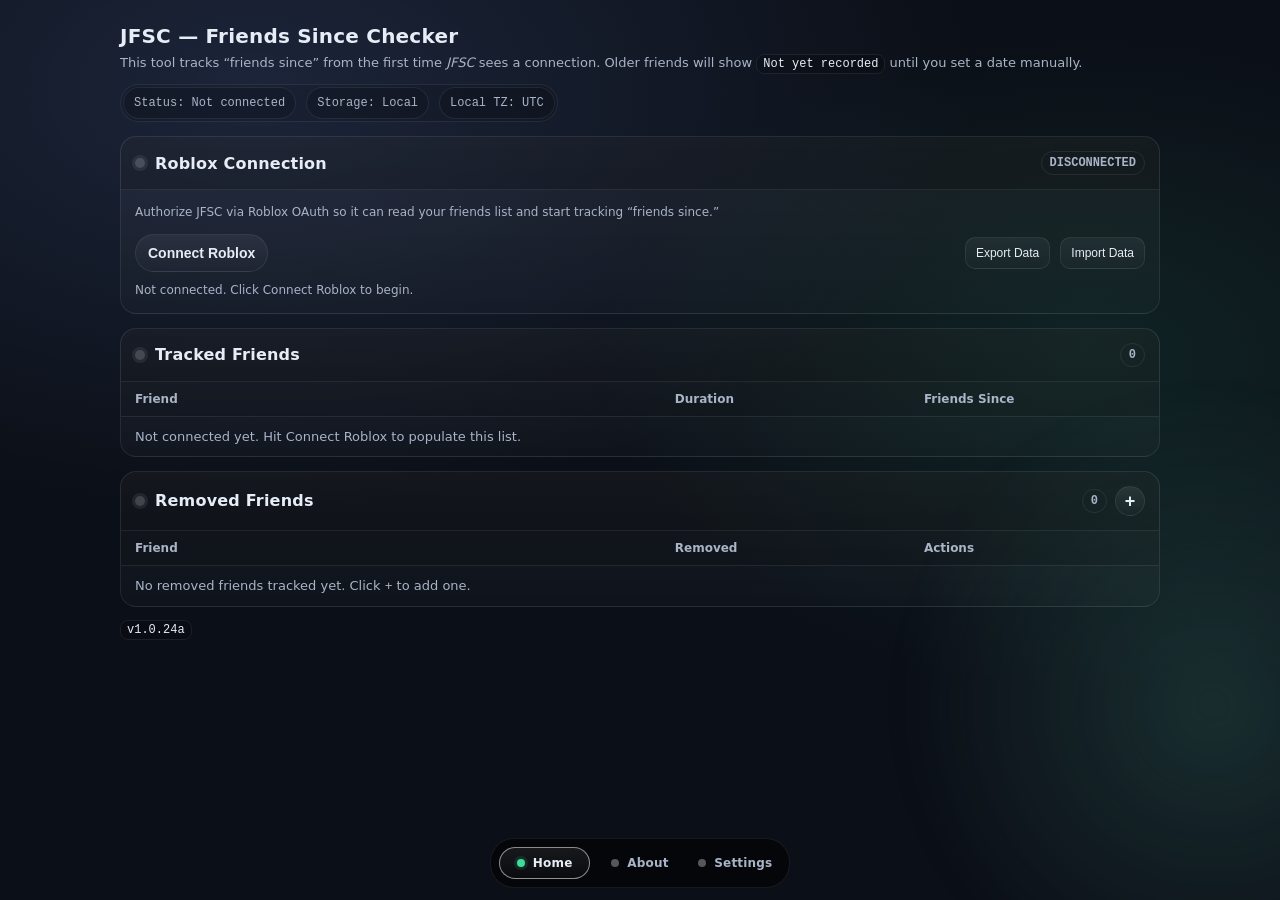
==== commit f7f51c44: "Retry getting icons if failed" ====
--- a/index.html
+++ b/index.html
@@ -224,6 +224,25 @@
 				document.getElementById("removedScroll"),
 				document.getElementById("removedFade")
 			)
+
+			// Retry failed avatar loads with backoff, then fall back to placeholder
+			window.retryAvatarLoad = function(img){
+				const attempt = parseInt(img.dataset.retry || "0", 10)
+				const maxRetries = 4
+				if (attempt >= maxRetries){
+					const ph = document.createElement("span")
+					ph.className = "friendAvatar ph"
+					img.replaceWith(ph)
+					return
+				}
+				img.dataset.retry = String(attempt + 1)
+				const delay = 800 * Math.pow(2, attempt) // 800, 1600, 3200, 6400
+				setTimeout(() => {
+					const src = img.src
+					img.src = ""
+					img.src = src
+				}, delay)
+			}
 
 			const el = {
 				authDot: document.getElementById("authDot"),
@@ -662,7 +681,7 @@
 					const sinceMs = r.friendsSinceMs || 0
 
 					const img = r.img
-						? `<img class="friendAvatar" src="${escapeHtml(r.img)}" alt="">`
+						? `<img class="friendAvatar" src="${escapeHtml(r.img)}" alt="" data-retry="0" onerror="retryAvatarLoad(this)">`
 						: `<span class="friendAvatar ph"></span>`
 
 					return `
@@ -1035,7 +1054,7 @@
 					const profileUrl = `https://www.roblox.com/users/${encodeURIComponent(r.userId)}/profile`
 
 					const img = r.headshotUrl
-						? `<img class="friendAvatar" src="${escapeHtml(r.headshotUrl)}" alt="">`
+						? `<img class="friendAvatar" src="${escapeHtml(r.headshotUrl)}" alt="" data-retry="0" onerror="retryAvatarLoad(this)">`
 						: `<span class="friendAvatar ph"></span>`
 
 					return `
